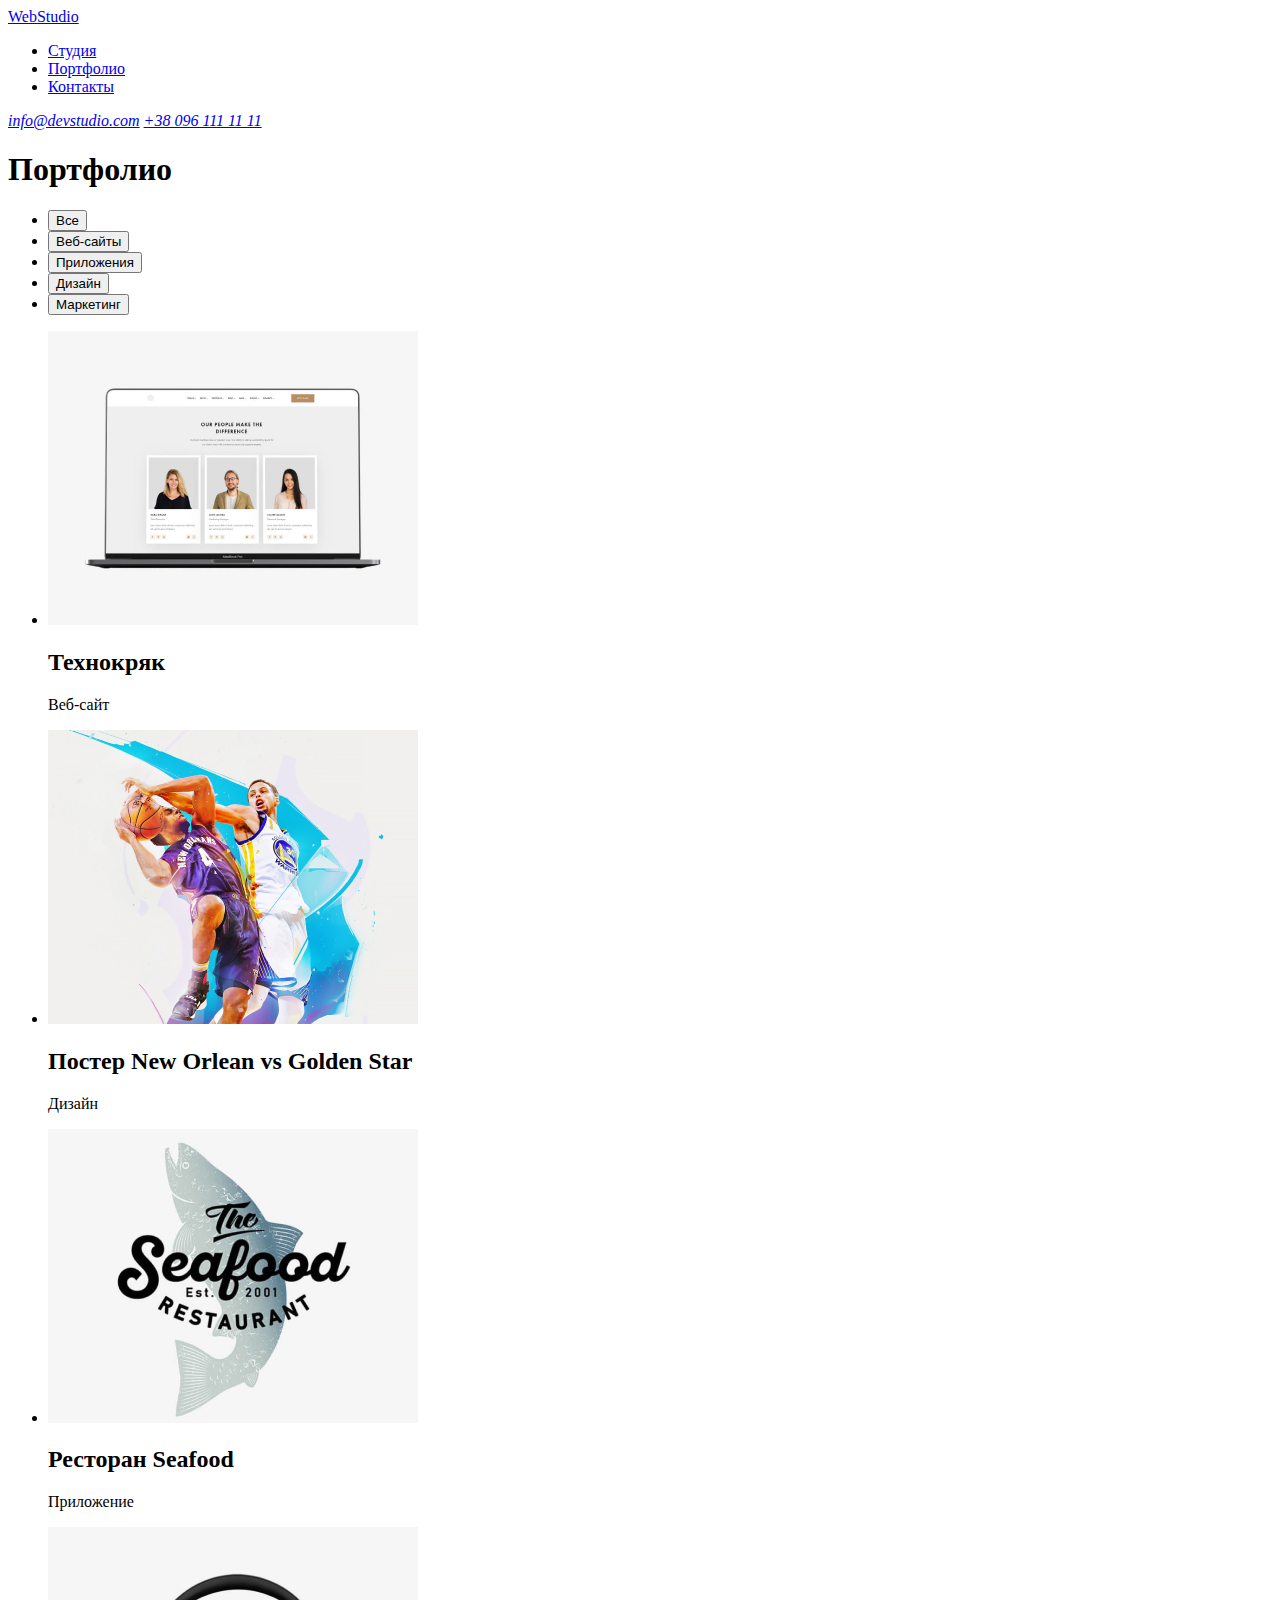
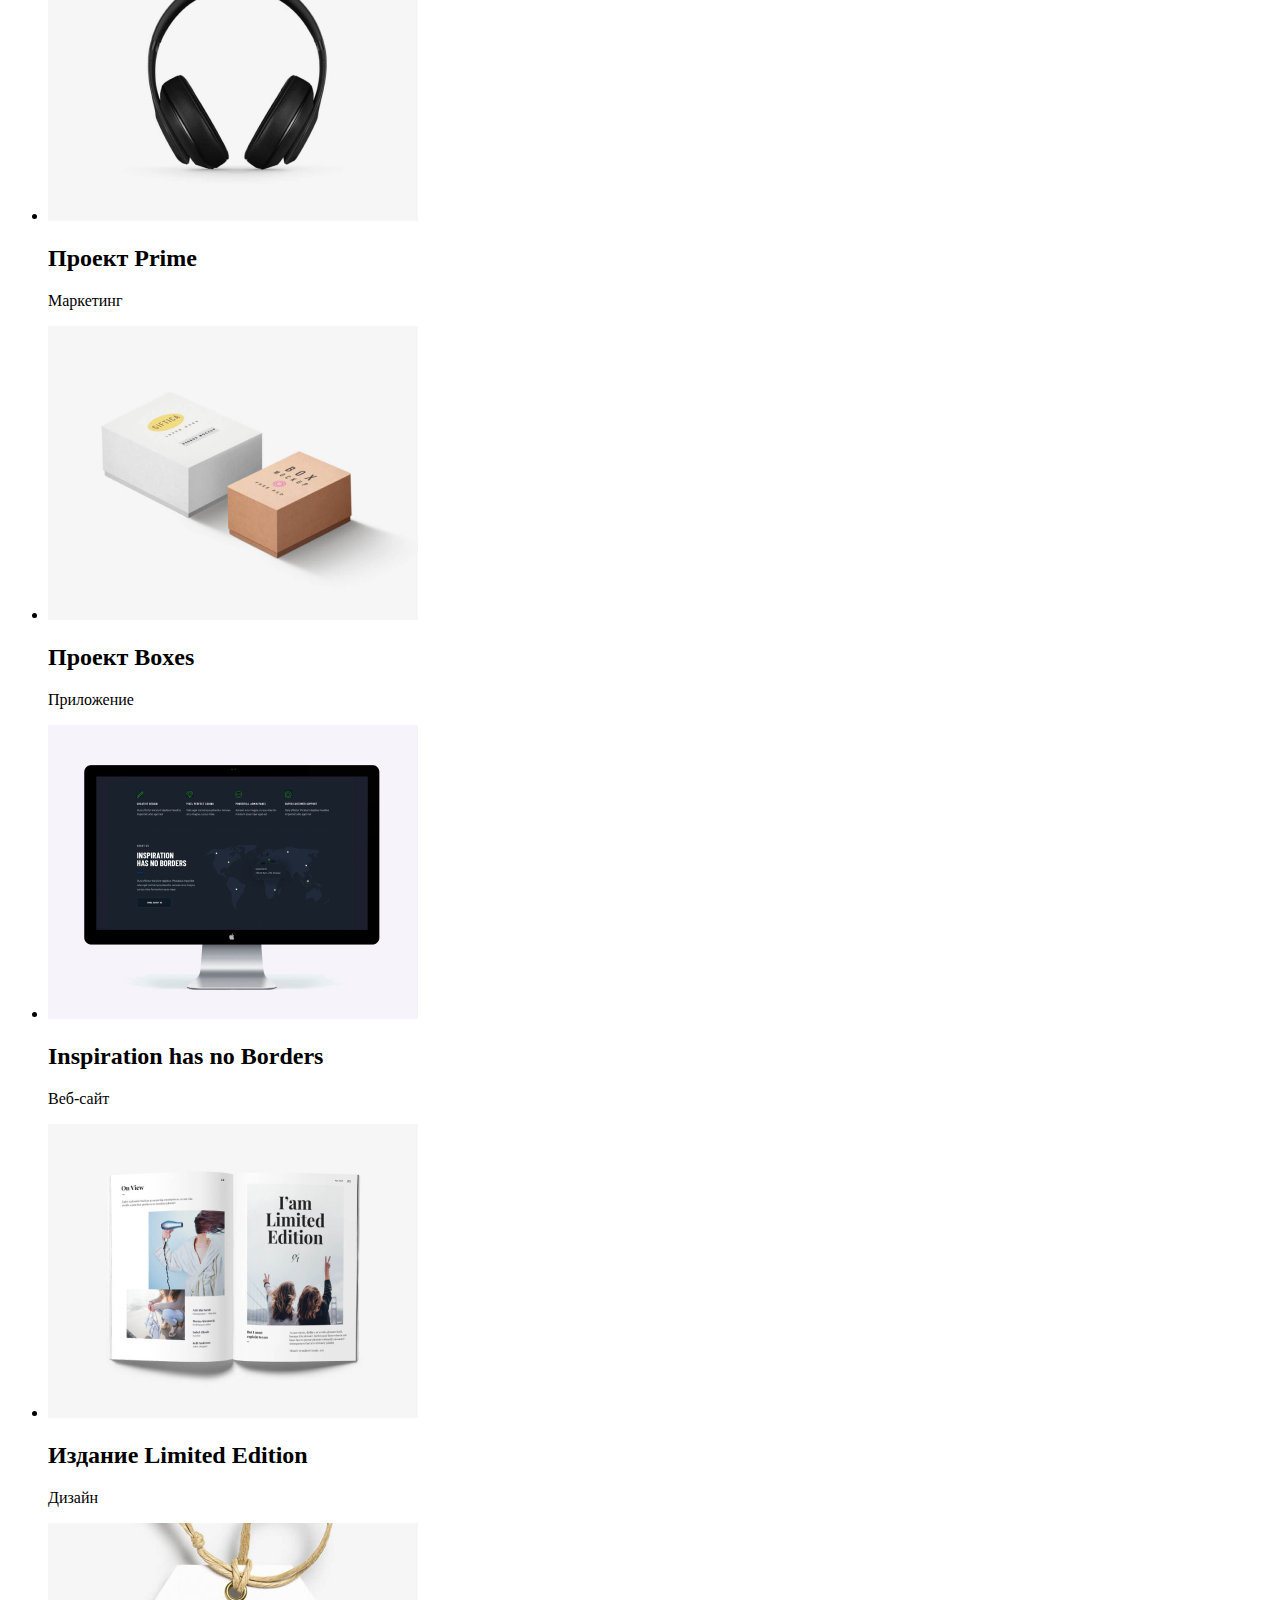
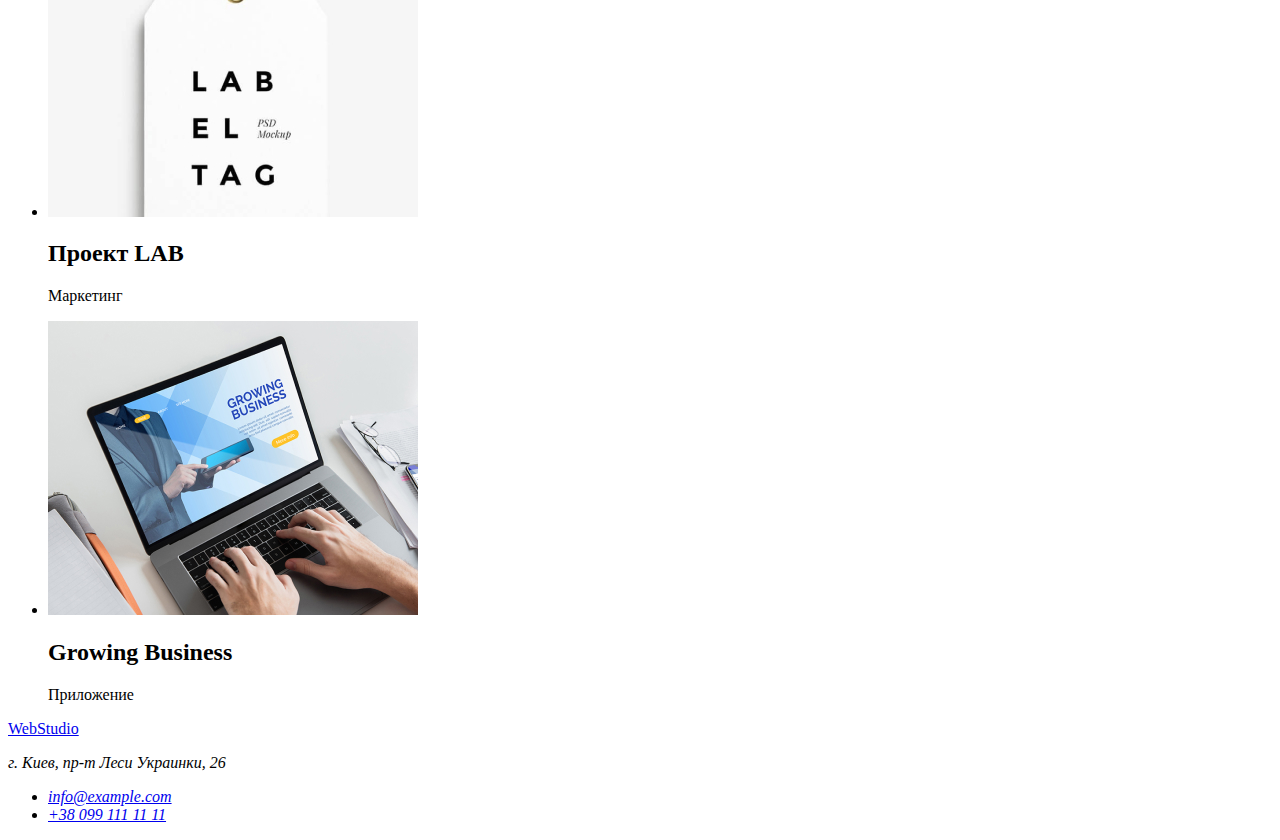
==== portfolio.html @ 93405800 "finish portfolio" ====
<!DOCTYPE html>
<html lang="ru">
<head>
    <meta charset="UTF-8">
    <meta name="viewport" content="width=device-width, initial-scale=1.0">
    <title>Portfolio</title>
</head>
<body>
     <!--header-->
     <header>
        <!--Навигация-->
        <nav>
        <a href="#">WebStudio</a>
        <ul>
            <li>
                <a href="./index.html">Студия</a>
            </li>
            <li>
                <a href="./portfolio.html">Портфолио</a>
            </li>
            <li>
                <a href="#">Контакты</a>
            </li>
        </ul>
        </nav>
        <!--Адресс-->
        <address>
            <a href="mailto:info@devstudio.com">info@devstudio.com</a>
            <a href="tell:+380961111111">+38 096 111 11 11</a>
        </address>
     </header>

     <!--Main-->
    <main>
        <h1>Портфолио</h1>
    <!--Кнопки-->
        <ul>
            <li><button type="button">Все</button></li>
            <li><button type="button">Веб-сайты</button></li>
            <li><button type="button">Приложения</button></li>
            <li><button type="button">Дизайн</button></li>
            <li><button type="button">Маркетинг</button></li>
        </ul>
    <!--Наши работы(список картинок)-->
    <ul>
        <li>
            <img src="./imagens/portfolio/laptop1.jpg" alt="открытый ноутбук" width="370" height="294">
            <h2>Технокряк</h2>
            <p>Веб-сайт</p>
        </li>
        <li>
            <img src="./imagens/portfolio/bassketboll2.jpg" alt="два баскетболиста с мячом" width="370" height="294">
            <h2>Постер New Orlean vs Golden Star</h2>
            <p>Дизайн</p>
        </li>
        <li>
            <img src="./imagens/portfolio/seafood3.jpg" alt="логотип ресторана" width="370" height="294">
            <h2>Ресторан Seafood</h2>
            <p>Приложение</p>
        </li>
        <li>
            <img src="./imagens/portfolio/headphone4.jpg" alt="наушники" width="370" height="294">
            <h2>Проект Prime</h2>
            <p>Маркетинг</p>
        </li>
        <li>
            <img src="./imagens/portfolio/boxes5.jpg" alt="две коробки" width="370" height="294">
            <h2>Проект Boxes</h2>
            <p>Приложение</p>
        </li>
        <li>
            <img src="./imagens/portfolio/comp6.jpg" alt="экран компьютера" width="370" height="294">
            <h2>Inspiration has no Borders</h2>
            <p>Веб-сайт</p>
        </li>
        <li>
            <img src="./imagens/portfolio/book7.jpg" alt="открытая книга" width="370" height="294">
            <h2>Издание Limited Edition</h2>
            <p>Дизайн</p>
        </li>
        <li>
            <img src="./imagens/portfolio/labeltag8.jpg" alt="значок" width="370" height="294"> 
            <h2>Проект LAB</h2>
            <p>Маркетинг</p>
        </li>
        <li>
            <img src="./imagens/portfolio/laptop9.jpg" alt="печатает на клавиатуре ноутбука" width="370" height="294">
            <h2>Growing Business</h2>
            <p>Приложение</p>
        </li>
    </ul>
    </main>

 <!--Подвал-->
 <footer>
    <a href="#">WebStudio</a>
    <address>
            <p>г. Киев, пр-т Леси Украинки, 26</p>
        <ul>
            <li><a href="mailto:info@example.com">info@example.com</a></li>
            <li><a href="tell:+380991111111">+38 099 111 11 11</a></li>
        </ul>
    </address>
 </footer>

</body>
</html>
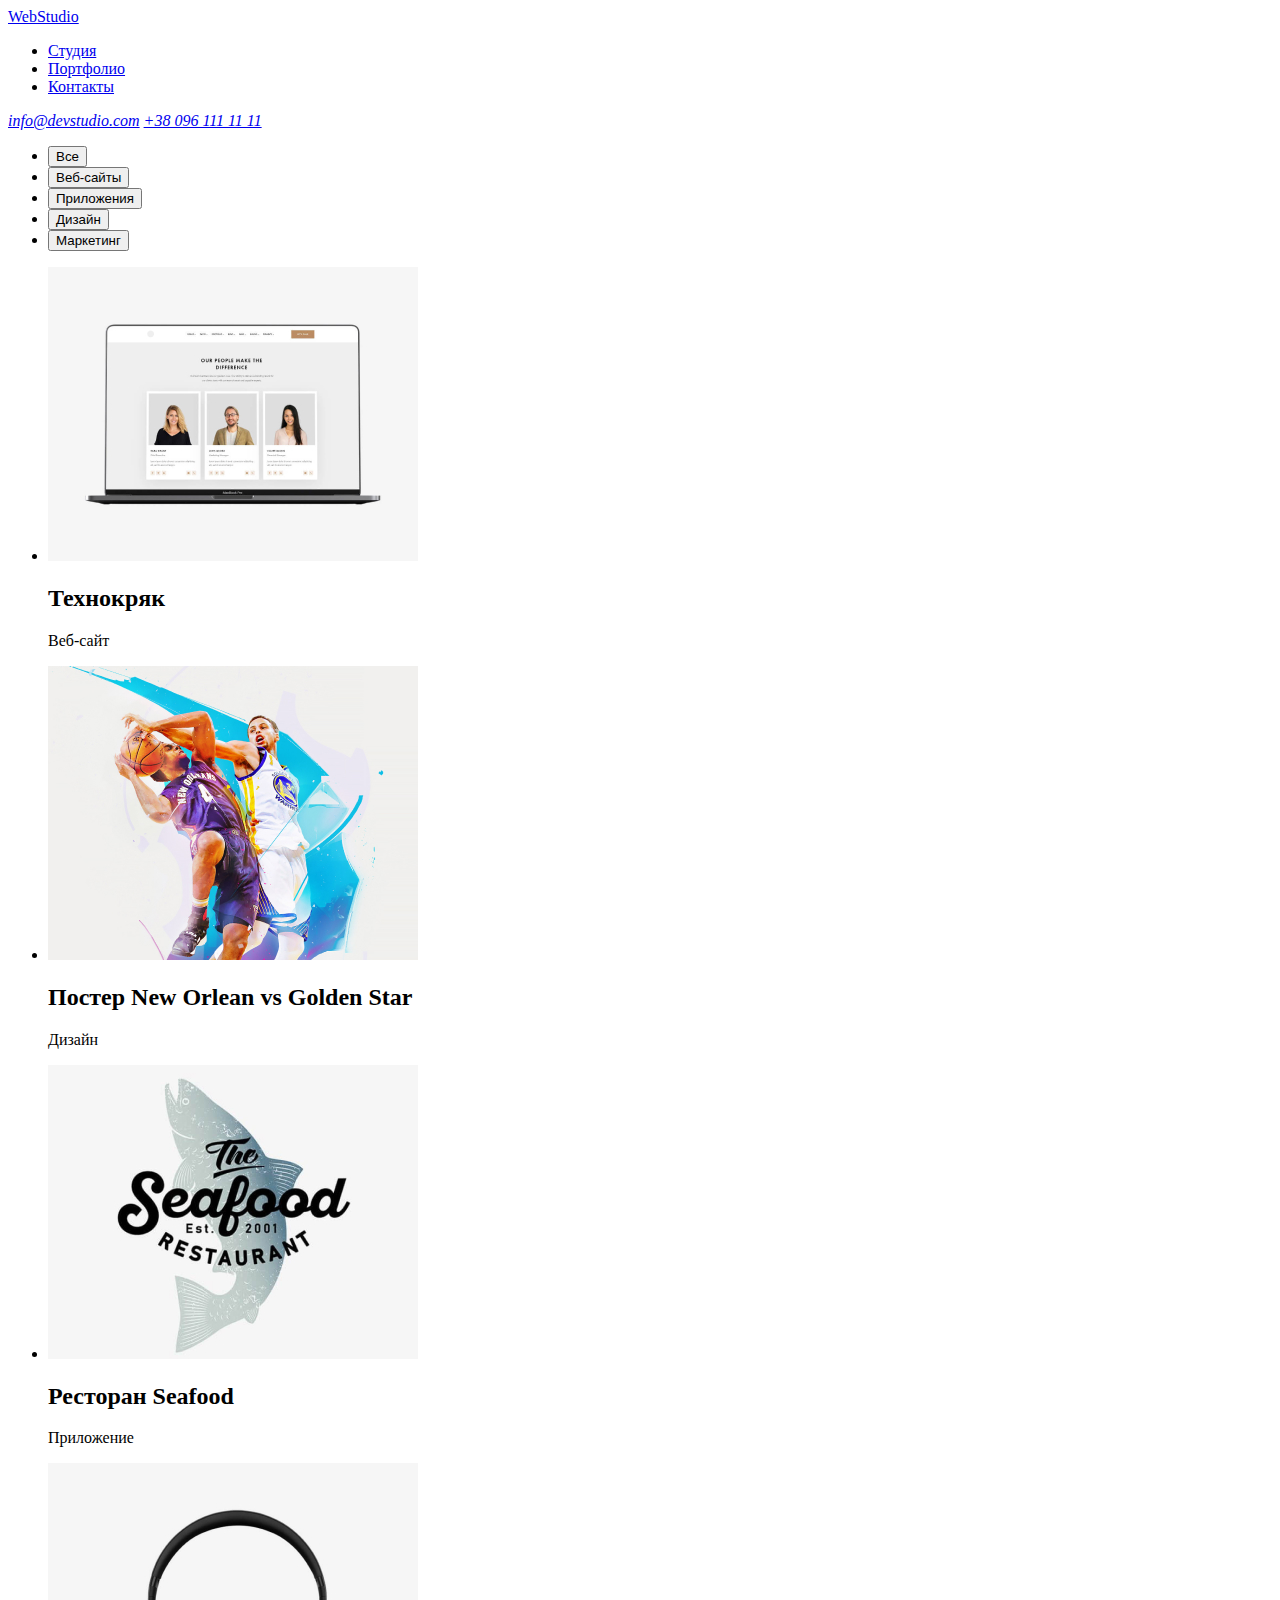
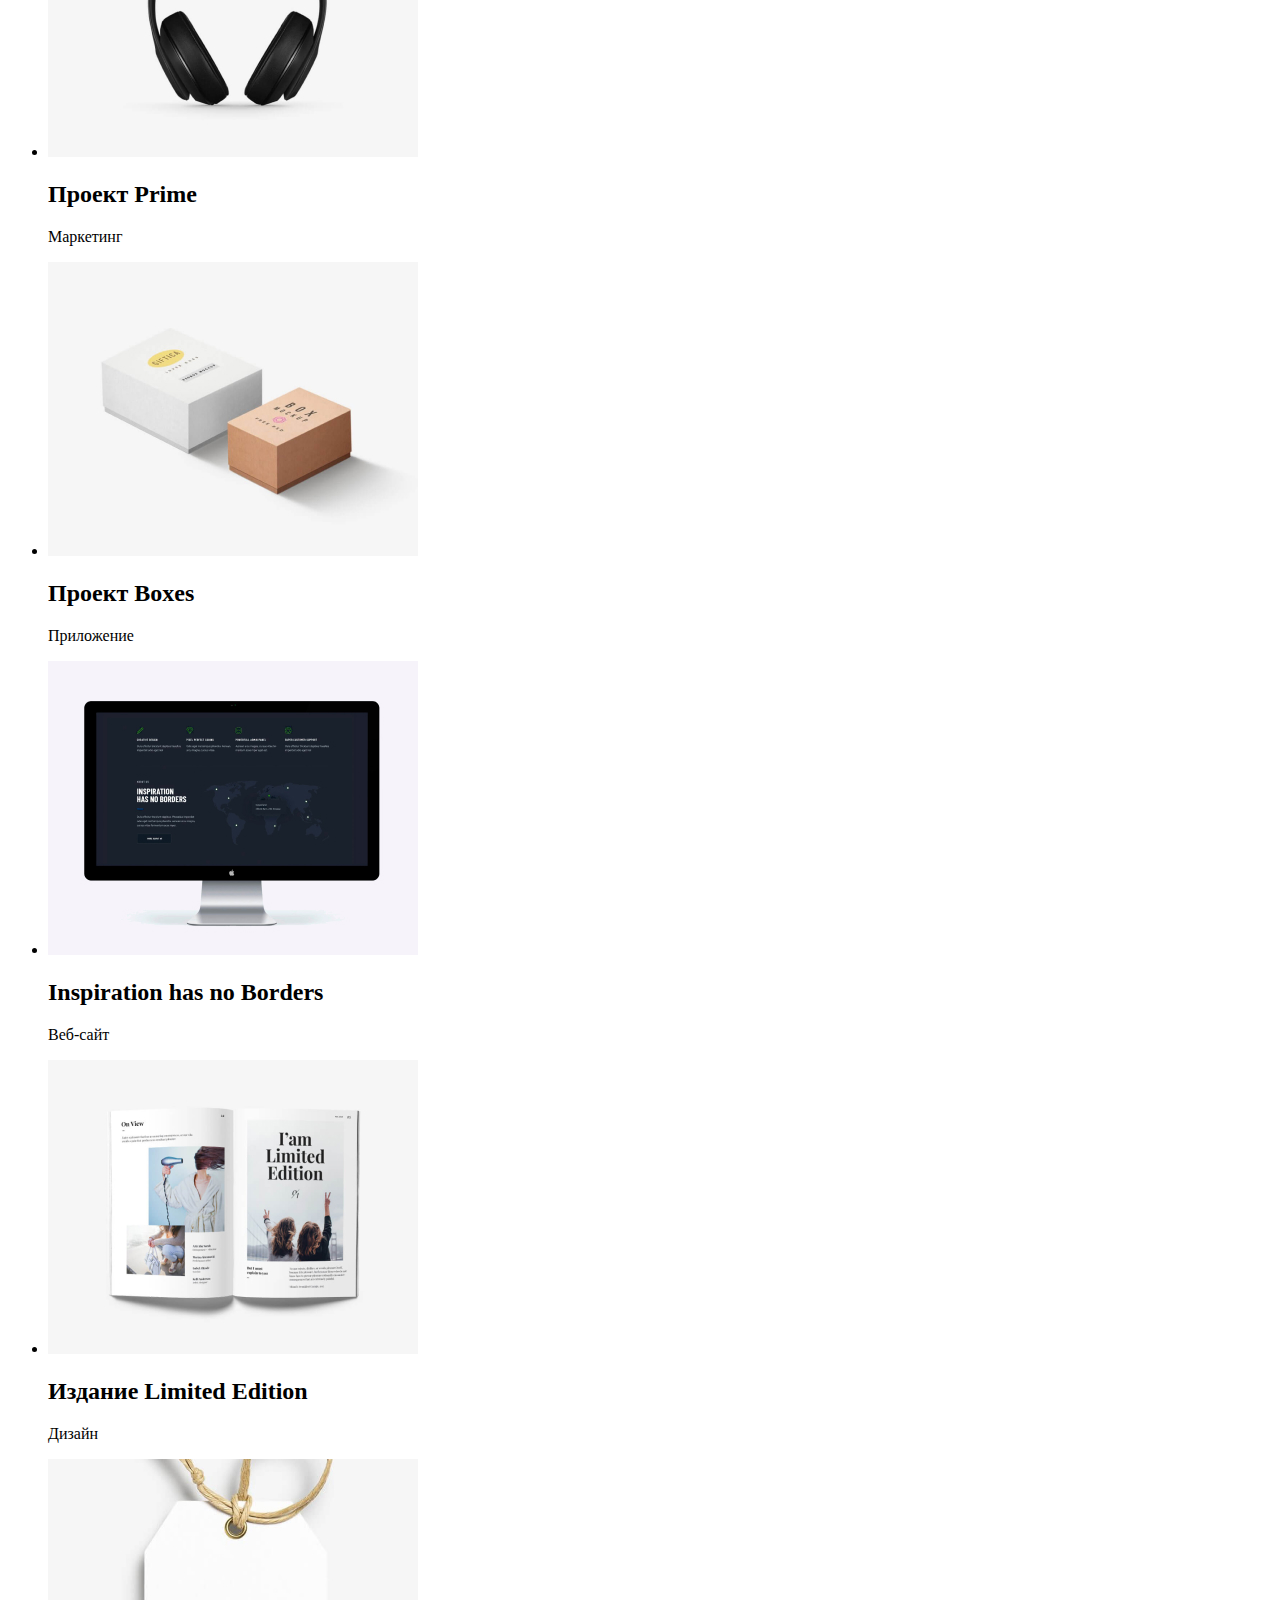
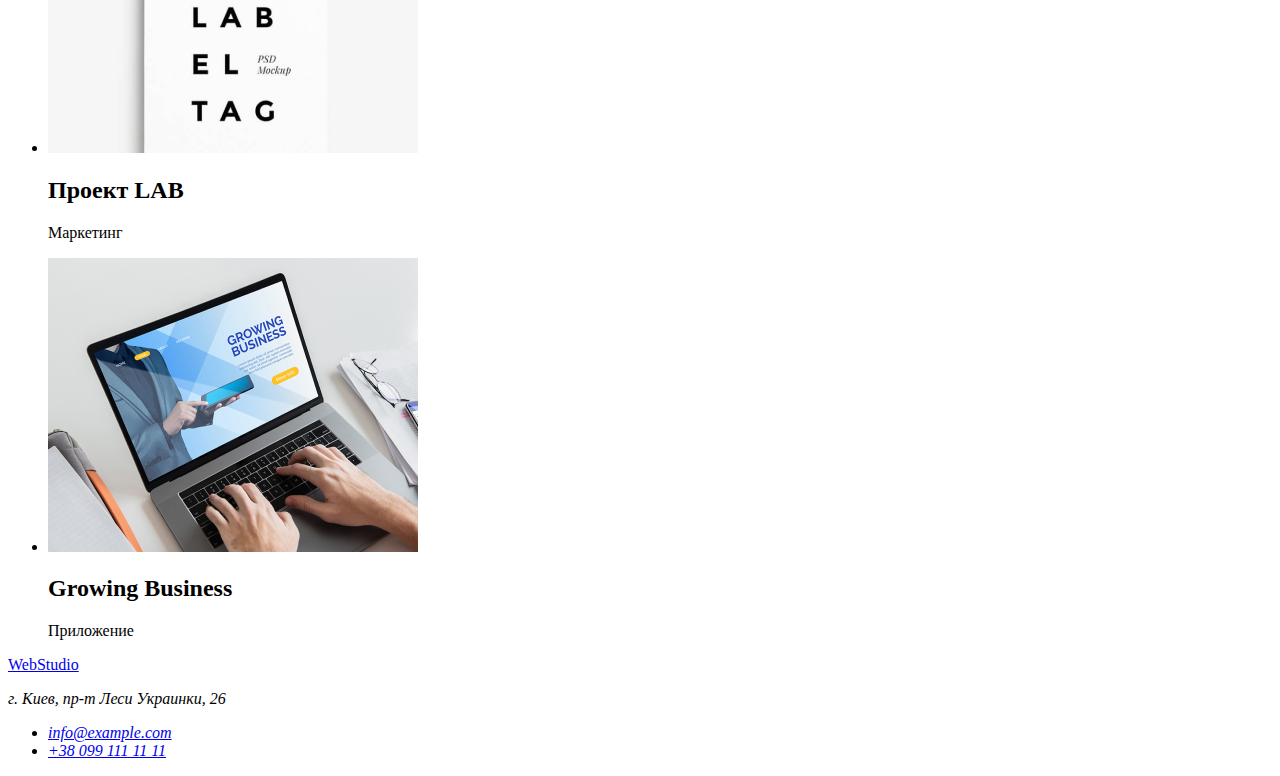
==== commit 84b4d390: "create css" ====
--- a/portfolio.html
+++ b/portfolio.html
@@ -4,6 +4,7 @@
     <meta charset="UTF-8">
     <meta name="viewport" content="width=device-width, initial-scale=1.0">
     <title>Portfolio</title>
+    <link rel="stylesheet" href="./css/style.css" />
 </head>
 <body>
      <!--header-->
@@ -32,7 +33,7 @@
 
      <!--Main-->
     <main>
-        <h1>Портфолио</h1>
+        <h1 class="visually-hidden">Портфолио</h1>
     <!--Кнопки-->
         <ul>
             <li><button type="button">Все</button></li>
--- a/css/style.css
+++ b/css/style.css
@@ -0,0 +1,13 @@
+.visually-hidden {
+    position: absolute;
+    width: 1px;
+    height: 1px;
+    margin: -1px;
+    border: 0;
+    padding: 0;
+    
+    white-space: nowrap;
+    clip-path: inset(100%);
+    clip: rect(0 0 0 0);
+    overflow: hidden;
+  }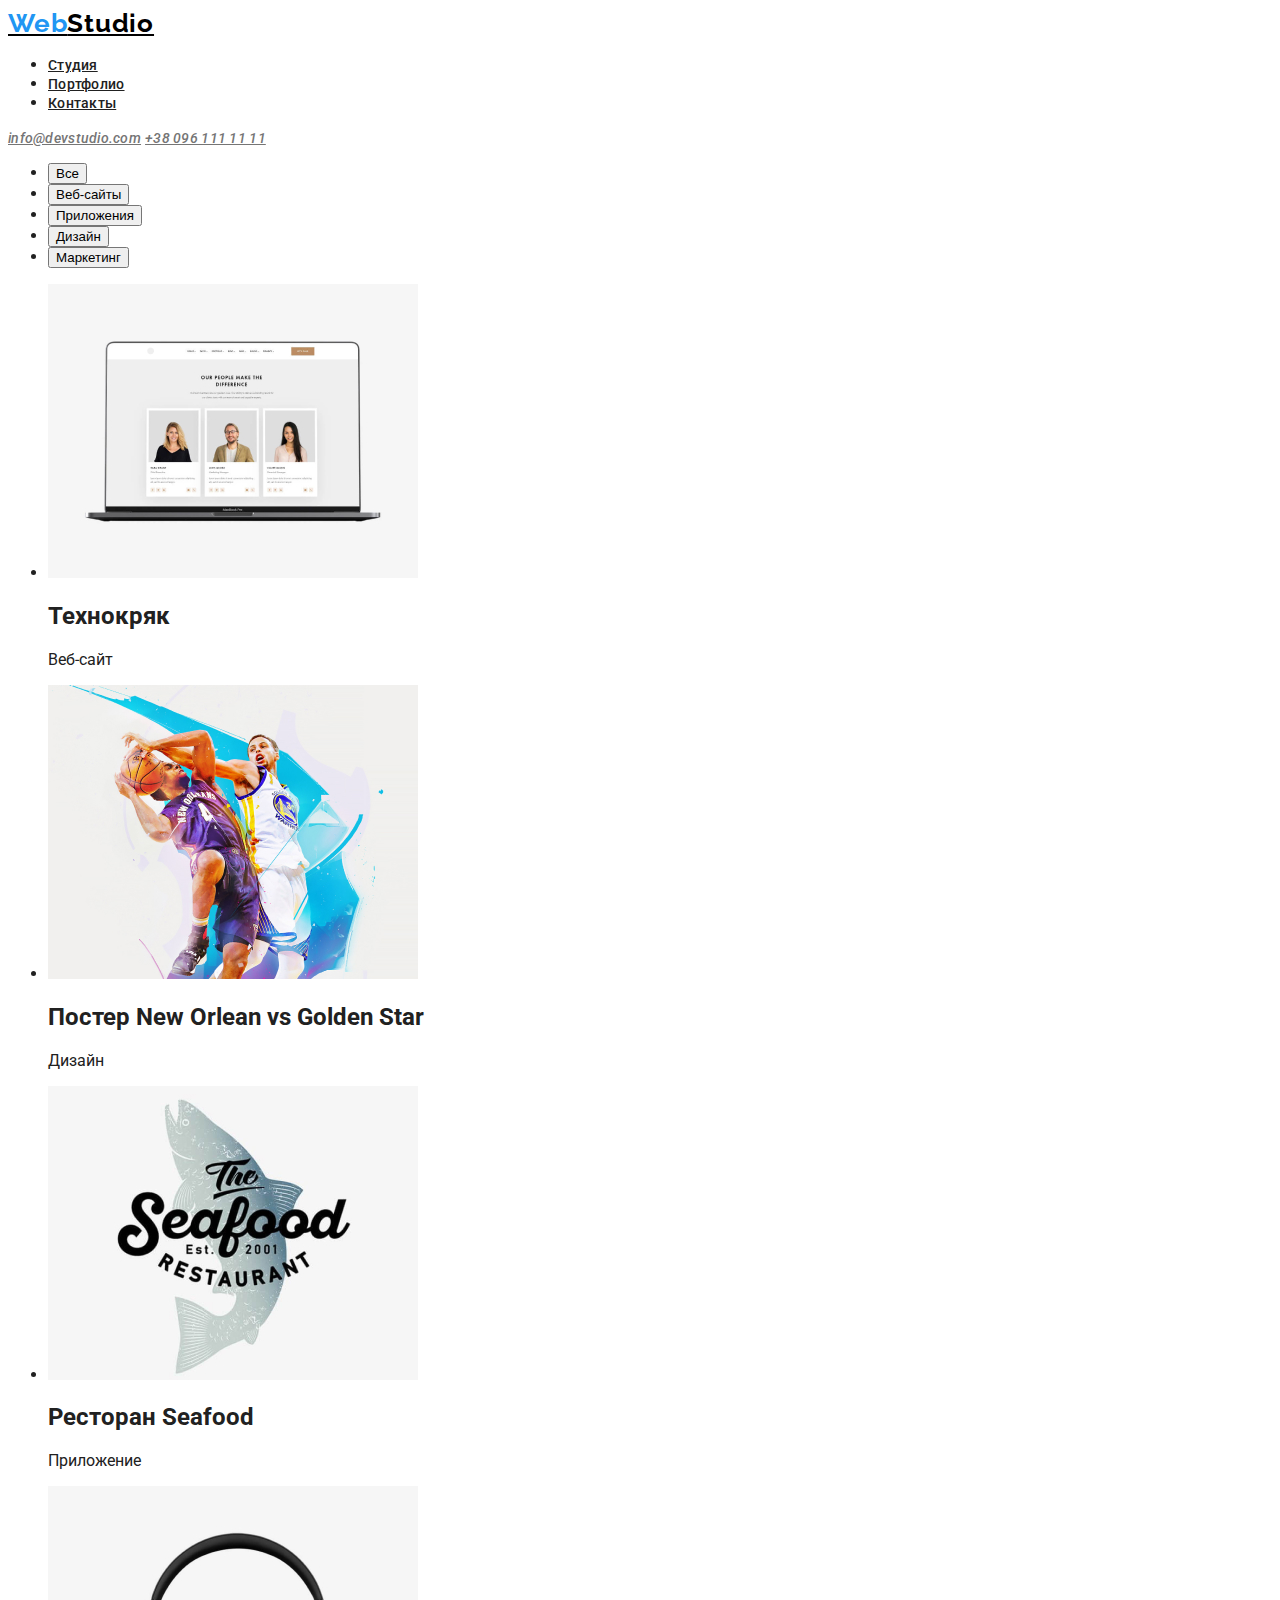
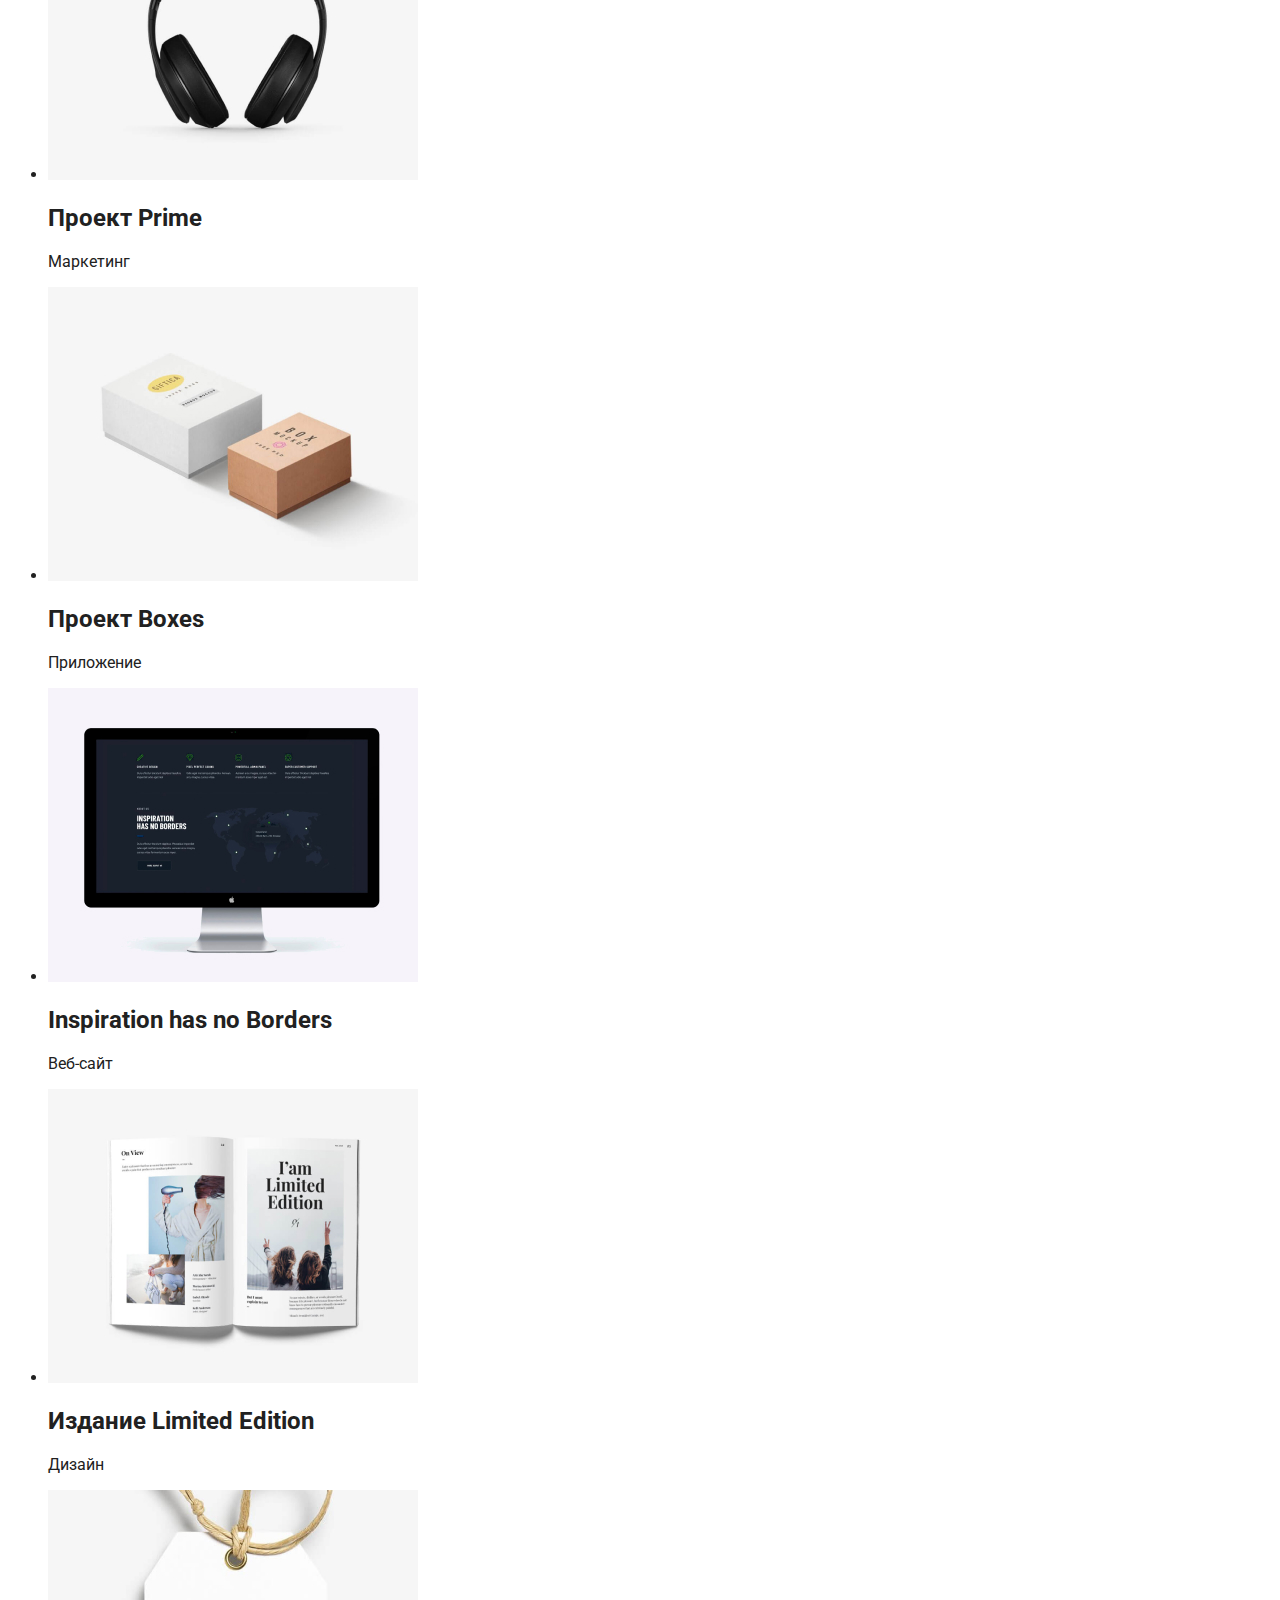
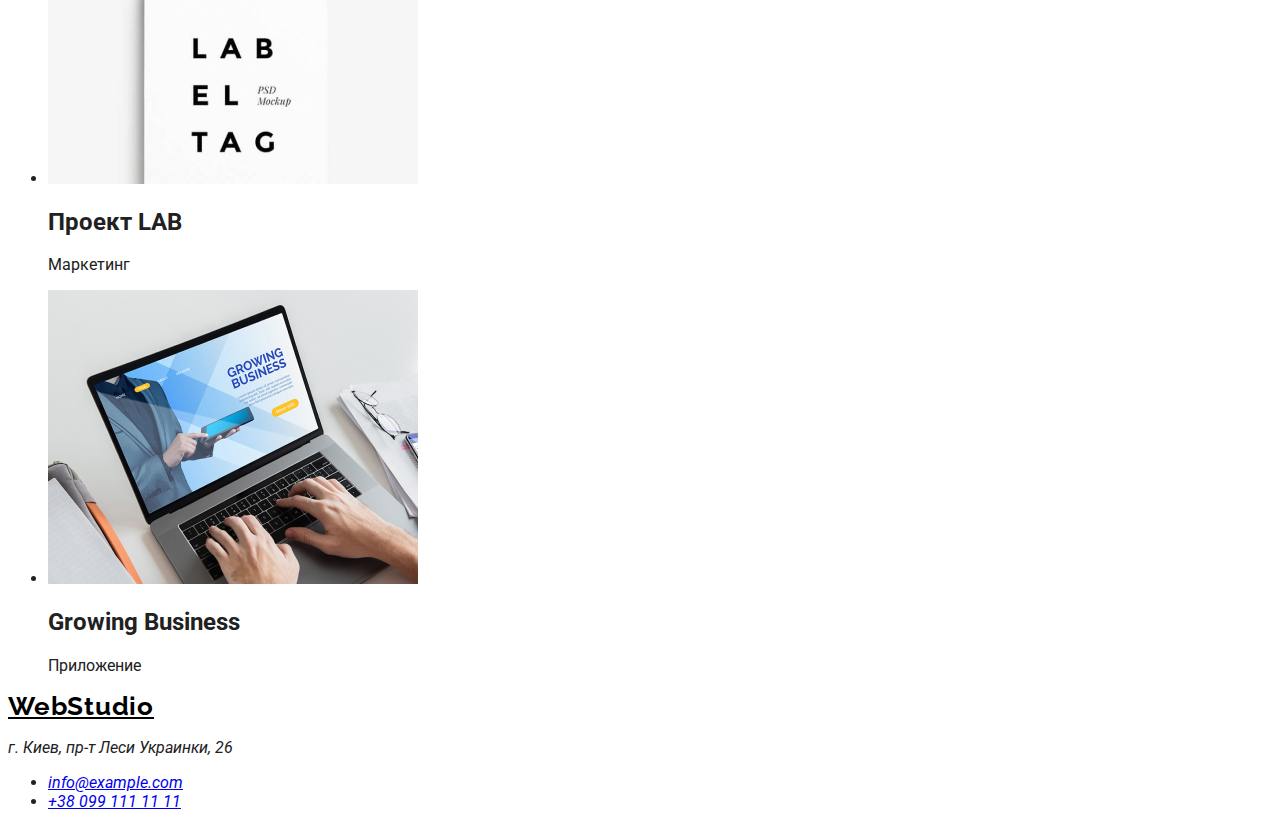
==== commit d0cb5900: "finish hero" ====
--- a/portfolio.html
+++ b/portfolio.html
@@ -4,30 +4,33 @@
     <meta charset="UTF-8">
     <meta name="viewport" content="width=device-width, initial-scale=1.0">
     <title>Portfolio</title>
+    <link rel="preconnect" href="https://fonts.gstatic.com">
+    <link href="https://fonts.googleapis.com/css2?family=Oleo+Script&family=Raleway:wght@700&family=Roboto:wght@400;500;700;900&display=swap" 
+     rel="stylesheet">
     <link rel="stylesheet" href="./css/style.css" />
 </head>
 <body>
      <!--header-->
-     <header>
+    <header class="header">
         <!--Навигация-->
-        <nav>
-        <a href="#">WebStudio</a>
-        <ul>
-            <li>
-                <a href="./index.html">Студия</a>
+        <nav class="navigation">
+        <a class="logo" href="#"><span class="logo-accent">Web</span>Studio</a>
+        <ul class="navigation-menu">
+            <li class="navigation-menu-item">
+                <a class="navigation-menu-link" href="./index.html">Студия</a>
             </li>
-            <li>
-                <a href="./portfolio.html">Портфолио</a>
+            <li class="navigation-menu-item">
+                <a class="navigation-menu-link" href="./portfolio.html">Портфолио</a>
             </li>
-            <li>
-                <a href="#">Контакты</a>
+            <li class="navigation-menu-item">
+                <a class="navigation-menu-link" href="#">Контакты</a>
             </li>
         </ul>
         </nav>
         <!--Адресс-->
-        <address>
-            <a href="mailto:info@devstudio.com">info@devstudio.com</a>
-            <a href="tell:+380961111111">+38 096 111 11 11</a>
+        <address class="contact">
+            <a  class="contact-email" href="mailto:info@devstudio.com">info@devstudio.com</a>
+            <a class="contact-phone" href="tell:+380961111111">+38 096 111 11 11</a>
         </address>
      </header>
 
@@ -35,74 +38,74 @@
     <main>
         <h1 class="visually-hidden">Портфолио</h1>
     <!--Кнопки-->
-        <ul>
-            <li><button type="button">Все</button></li>
-            <li><button type="button">Веб-сайты</button></li>
-            <li><button type="button">Приложения</button></li>
-            <li><button type="button">Дизайн</button></li>
-            <li><button type="button">Маркетинг</button></li>
+        <ul class="buttons-list">
+            <li class="button-item"><button type="button">Все</button></li>
+            <li class="button-item"><button type="button">Веб-сайты</button></li>
+            <li class="button-item"><button type="button">Приложения</button></li>
+            <li class="button-item"><button type="button">Дизайн</button></li>
+            <li class="button-item"><button type="button">Маркетинг</button></li>
         </ul>
     <!--Наши работы(список картинок)-->
-    <ul>
-        <li>
-            <img src="./imagens/portfolio/laptop1.jpg" alt="открытый ноутбук" width="370" height="294">
-            <h2>Технокряк</h2>
-            <p>Веб-сайт</p>
+    <ul class="work-examples-list">
+        <li class="work-examples-item">
+            <img class="work-examples-img" src="./imagens/portfolio/laptop1.jpg" alt="открытый ноутбук" width="370" height="294">
+            <h2 class="work-examples-title">Технокряк</h2>
+            <p class="work-examples-text">Веб-сайт</p>
         </li>
         <li>
-            <img src="./imagens/portfolio/bassketboll2.jpg" alt="два баскетболиста с мячом" width="370" height="294">
-            <h2>Постер New Orlean vs Golden Star</h2>
-            <p>Дизайн</p>
+            <img class="work-examples-img" src="./imagens/portfolio/bassketboll2.jpg" alt="два баскетболиста с мячом" width="370" height="294">
+            <h2 class="work-examples-title">Постер New Orlean vs Golden Star</h2>
+            <p class="work-examples-text">Дизайн</p>
         </li>
-        <li>
-            <img src="./imagens/portfolio/seafood3.jpg" alt="логотип ресторана" width="370" height="294">
-            <h2>Ресторан Seafood</h2>
-            <p>Приложение</p>
+        <li class="work-examples-item">
+            <img class="work-examples-img" src="./imagens/portfolio/seafood3.jpg" alt="логотип ресторана" width="370" height="294">
+            <h2 class="work-examples-title">Ресторан Seafood</h2>
+            <p class="work-examples-text">Приложение</p>
         </li>
-        <li>
-            <img src="./imagens/portfolio/headphone4.jpg" alt="наушники" width="370" height="294">
-            <h2>Проект Prime</h2>
-            <p>Маркетинг</p>
+        <li class="work-examples-item">
+            <img class="work-examples-img" src="./imagens/portfolio/headphone4.jpg" alt="наушники" width="370" height="294">
+            <h2 class="work-examples-title">Проект Prime</h2>
+            <p class="work-examples-text">Маркетинг</p>
         </li>
-        <li>
-            <img src="./imagens/portfolio/boxes5.jpg" alt="две коробки" width="370" height="294">
-            <h2>Проект Boxes</h2>
-            <p>Приложение</p>
+        <li class="work-examples-item">
+            <img class="work-examples-img" src="./imagens/portfolio/boxes5.jpg" alt="две коробки" width="370" height="294">
+            <h2 class="work-examples-title">Проект Boxes</h2>
+            <p class="work-examples-text">Приложение</p>
         </li>
-        <li>
-            <img src="./imagens/portfolio/comp6.jpg" alt="экран компьютера" width="370" height="294">
-            <h2>Inspiration has no Borders</h2>
-            <p>Веб-сайт</p>
+        <li class="work-examples-item">
+            <img class="work-examples-img" src="./imagens/portfolio/comp6.jpg" alt="экран компьютера" width="370" height="294">
+            <h2 class="work-examples-title">Inspiration has no Borders</h2>
+            <p class="work-examples-text">Веб-сайт</p>
         </li>
-        <li>
-            <img src="./imagens/portfolio/book7.jpg" alt="открытая книга" width="370" height="294">
-            <h2>Издание Limited Edition</h2>
-            <p>Дизайн</p>
+        <li class="work-examples-item">
+            <img class="work-examples-img" src="./imagens/portfolio/book7.jpg" alt="открытая книга" width="370" height="294">
+            <h2 class="work-examples-title">Издание Limited Edition</h2>
+            <p class="work-examples-text">Дизайн</p>
         </li>
-        <li>
-            <img src="./imagens/portfolio/labeltag8.jpg" alt="значок" width="370" height="294"> 
-            <h2>Проект LAB</h2>
-            <p>Маркетинг</p>
+        <li class="work-examples-item">
+            <img class="work-examples-img" src="./imagens/portfolio/labeltag8.jpg" alt="значок" width="370" height="294"> 
+            <h2 class="work-examples-title">Проект LAB</h2>
+            <p class="work-examples-text">Маркетинг</p>
         </li>
-        <li>
-            <img src="./imagens/portfolio/laptop9.jpg" alt="печатает на клавиатуре ноутбука" width="370" height="294">
-            <h2>Growing Business</h2>
-            <p>Приложение</p>
+        <li class="work-examples-item">
+            <img class="work-examples-img" src="./imagens/portfolio/laptop9.jpg" alt="печатает на клавиатуре ноутбука" width="370" height="294">
+            <h2 class="work-examples-title">Growing Business</h2>
+            <p class="work-examples-text">Приложение</p>
         </li>
     </ul>
     </main>
 
  <!--Подвал-->
- <footer>
-    <a href="#">WebStudio</a>
-    <address>
-            <p>г. Киев, пр-т Леси Украинки, 26</p>
+ <footer class="footer">
+    <a class="logo" href="#">WebStudio</a>
+    <address class="footer-contact">
+            <p class="address">г. Киев, пр-т Леси Украинки, 26</p>
         <ul>
-            <li><a href="mailto:info@example.com">info@example.com</a></li>
-            <li><a href="tell:+380991111111">+38 099 111 11 11</a></li>
+            <li><a class="footer-contact-email" href="mailto:info@example.com">info@example.com</a></li>
+            <li><a class="footer-contact-phone" href="tell:+380991111111">+38 099 111 11 11</a></li>
         </ul>
     </address>
- </footer>
+</footer>
 
 </body>
 </html>--- a/css/style.css
+++ b/css/style.css
@@ -1,3 +1,16 @@
+:root{
+  --main-font:"Roboto" , sans-serif;
+  --secondary-font: "Raleway", sans-serif ;
+  --accent-color: #212121;
+  --secondary-color:#757575;
+}
+
+body{
+  font-family: var(--main-font);
+  color: var(--accent-color);
+}
+
+
 .visually-hidden {
     position: absolute;
     width: 1px;
@@ -10,4 +23,81 @@
     clip-path: inset(100%);
     clip: rect(0 0 0 0);
     overflow: hidden;
-  }+  }
+
+ 
+  /* =======================COMPONENTS=========================*/
+  /* =====================END COMPONENTS======================*/
+
+   /* =======================HEADER=========================*/
+  .logo{   
+font-family: var(--secondary-font);
+font-weight: bold;
+font-size: 26px;
+line-height: 1.19;
+letter-spacing: 0.03em;
+color:#000000;
+  }
+
+  .logo-accent{
+    color: #2196F3;
+  }
+  
+   .navigation-menu-link{
+font-family: var(--main-font);
+font-size: 14px;
+font-weight: 500;
+line-height: 1.14;
+letter-spacing: 0.02em;
+text-align: left;
+color: var(--accent-color);
+}
+
+.navigation-menu-link:hover,
+.navigation-menu-link:focus,
+.contact-email:hover,
+.contact-email:focus,
+.contact-phone:hover,
+.contact-phone:focus{
+  color:  #2196F3;
+}
+
+ .contact-phone,
+ .contact-email{
+  font-family: var(--main-font);
+  font-size: 14px;
+  font-weight: 500;
+  line-height: 1.14;
+  letter-spacing: 0.02em;
+  text-align: left;
+  color: var(--secondary-color);
+  }
+
+   /* =====================END HEADER======================*/
+
+   /* ========================HERO==========================*/
+  .hero{
+    background-color: #2F303A;
+  }
+   .title{
+font-family:var(--main-font);
+font-weight: 900;
+font-size: 44px;
+line-height: 1.36;
+text-align: center;
+letter-spacing: 0.06em;
+text-transform: uppercase;
+color: #FFFFFF;
+  } 
+
+  .button{
+ font-family: var(--main-font);
+font-weight: bold;
+font-size: 16px;
+line-height: 1.87;
+text-align: center;
+letter-spacing: 0.06em;
+color: #FFFFFF;
+background-color:#2196F3 ;
+  }
+   /* =======================END HERO======================*/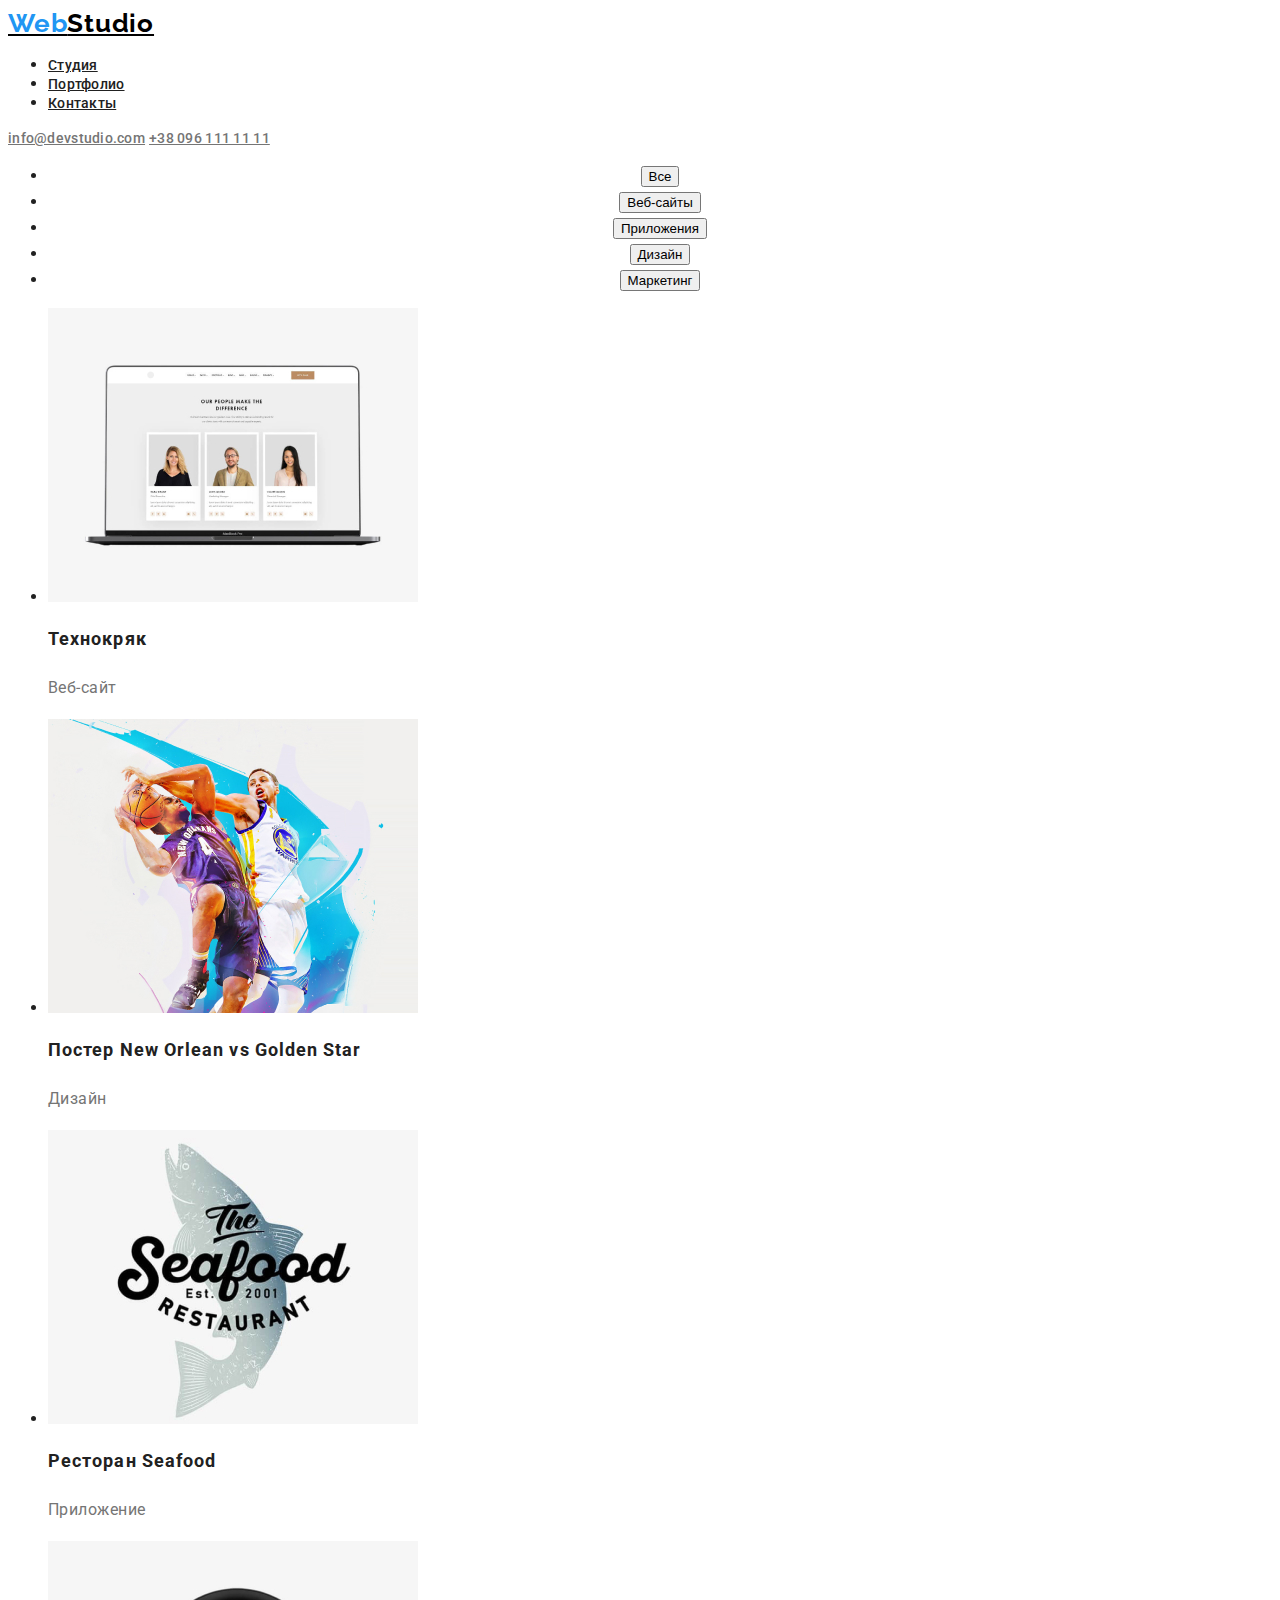
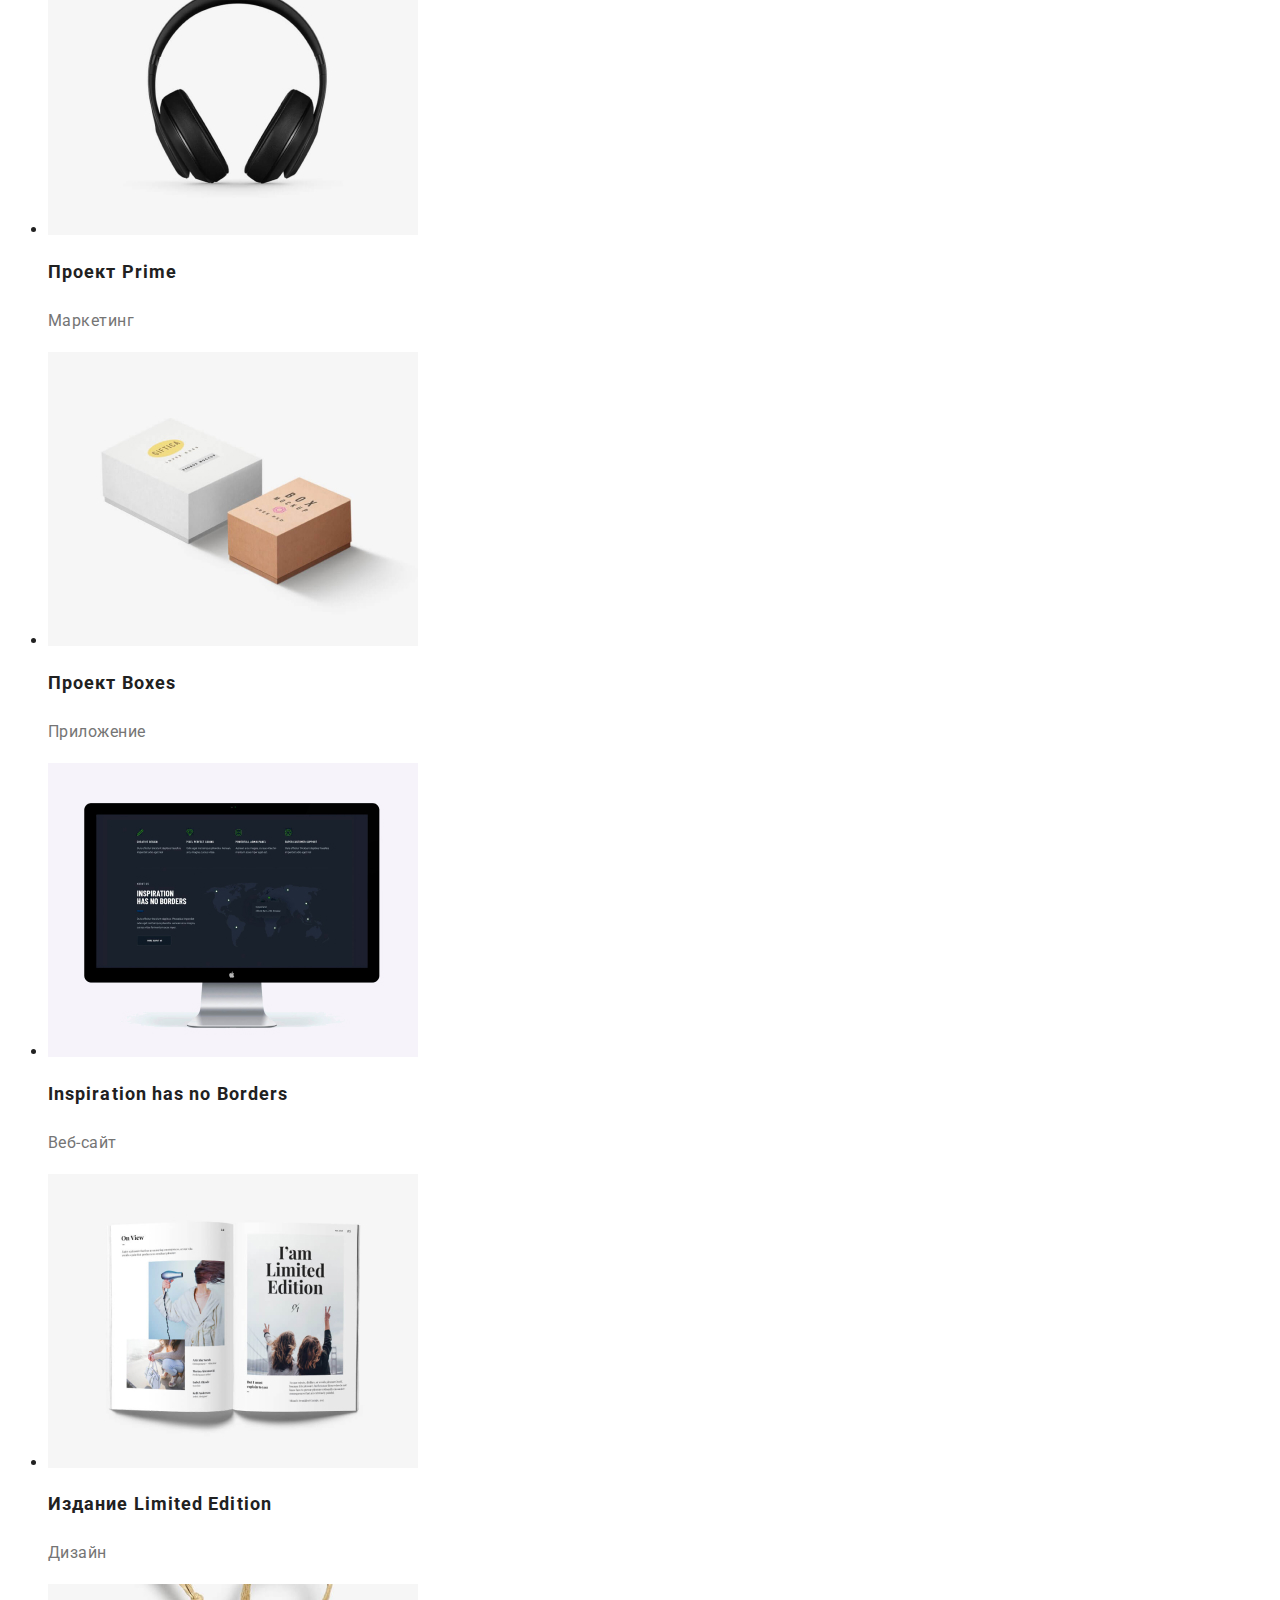
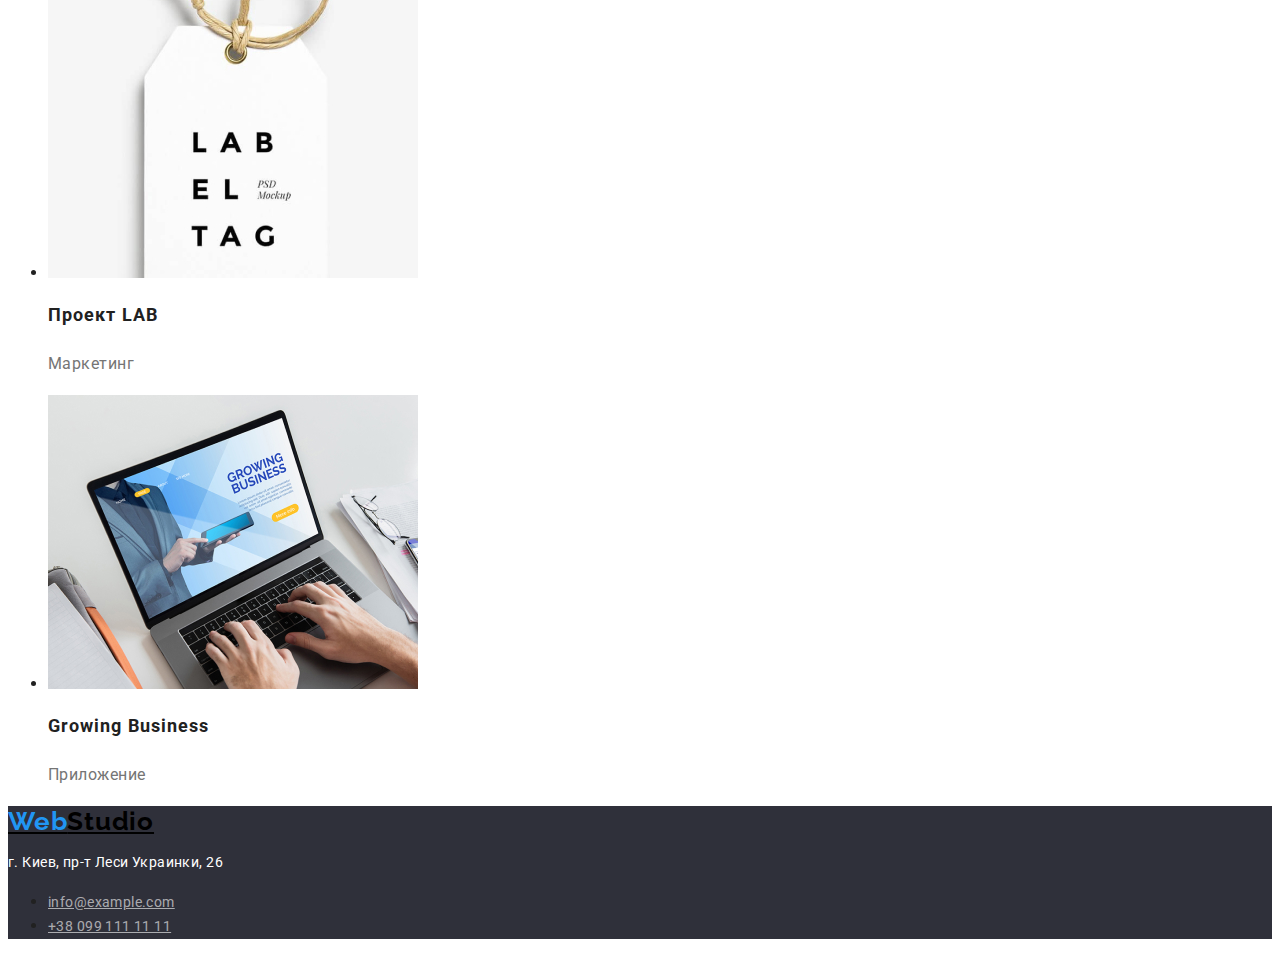
==== commit a583059a: "finish css" ====
--- a/portfolio.html
+++ b/portfolio.html
@@ -97,7 +97,7 @@
 
  <!--Подвал-->
  <footer class="footer">
-    <a class="logo" href="#">WebStudio</a>
+    <a class="logo" href="#"><span class="logo-accent">Web</span>Studio</a>
     <address class="footer-contact">
             <p class="address">г. Киев, пр-т Леси Украинки, 26</p>
         <ul>
--- a/css/style.css
+++ b/css/style.css
@@ -10,8 +10,8 @@
   color: var(--accent-color);
 }
 
-
-.visually-hidden {
+ /* =======================COMPONENTS=========================*/
+  .visually-hidden {
     position: absolute;
     width: 1px;
     height: 1px;
@@ -24,33 +24,31 @@
     clip: rect(0 0 0 0);
     overflow: hidden;
   }
-
- 
-  /* =======================COMPONENTS=========================*/
+  
+  .logo{   
+    font-family: var(--secondary-font);
+    font-weight: bold;
+    font-size: 26px;
+    line-height: 1.19;
+    letter-spacing: 0.03em;
+    color:#000000;
+  }
+
+.logo-accent{
+    color: #2196F3;
+  }
   /* =====================END COMPONENTS======================*/
 
    /* =======================HEADER=========================*/
-  .logo{   
-font-family: var(--secondary-font);
-font-weight: bold;
-font-size: 26px;
-line-height: 1.19;
-letter-spacing: 0.03em;
-color:#000000;
-  }
-
-  .logo-accent{
-    color: #2196F3;
-  }
+
   
-   .navigation-menu-link{
-font-family: var(--main-font);
-font-size: 14px;
-font-weight: 500;
-line-height: 1.14;
-letter-spacing: 0.02em;
-text-align: left;
-color: var(--accent-color);
+.navigation-menu-link{
+   font-size: 14px;
+   font-weight: 500;
+   line-height: 1.14;
+   letter-spacing: 0.02em;
+   text-align: left;
+   color: var(--accent-color);
 }
 
 .navigation-menu-link:hover,
@@ -62,42 +60,145 @@
   color:  #2196F3;
 }
 
- .contact-phone,
- .contact-email{
+.contact-phone,
+.contact-email{
+   font-style: normal;
+   font-family: var(--main-font);
+   font-size: 14px;
+   font-weight: 500;
+   line-height: 1.14;
+   letter-spacing: 0.02em;
+   text-align: left;
+   color: var(--secondary-color);
+  }
+
+   /* =====================END HEADER======================*/
+
+   /* ========================HERO==========================*/
+.hero{
+    background-color: #2F303A;
+  }
+
+.title{
+   font-family:var(--main-font);
+   font-weight: 900;
+   font-size: 44px;
+   line-height: 1.36;
+   text-align: center;
+   letter-spacing: 0.06em;
+   text-transform: uppercase;
+   color: #FFFFFF;
+  } 
+
+.button{
   font-family: var(--main-font);
-  font-size: 14px;
+   font-weight: bold;
+   font-size: 16px;
+   line-height: 1.87;
+   text-align: center;
+   letter-spacing: 0.06em;
+   color: #FFFFFF;
+   background-color:#2196F3 ;
+  }
+/* =======================END HERO======================*/
+
+ /* ========================MAIN=======================*/
+.subtitle{
+  font-weight: bold;
+  font-size: 36px;
+  line-height: 1.17;
+  text-align: center;
+  letter-spacing: 0.03em;
+}
+
+.section-advantages-title{
+  font-weight: bold;
+  font-size: 14px;
+  line-height: 1.14;
+  letter-spacing: 0.03em;
+  text-transform: uppercase;
+}
+
+.section-advantages-text{
+  font-weight: normal;
+  font-size: 14px;
+  line-height: 1.71
+  letter-spacing: 0.03em;
+  color: var(--secondary-color);  
+}
+
+
+
+.section-workers-title{
   font-weight: 500;
-  line-height: 1.14;
-  letter-spacing: 0.02em;
-  text-align: left;
+  font-size: 16px;
+  line-height: 1.19;
+  text-align: center;
+  letter-spacing: 0.03em;
+}
+
+.section-workers-text{
+  font-weight: normal;
+  font-size: 16px;
+  line-height: 1.19;
+  text-align: center;
+  letter-spacing: 0.03em;
   color: var(--secondary-color);
-  }
-
-   /* =====================END HEADER======================*/
-
-   /* ========================HERO==========================*/
-  .hero{
-    background-color: #2F303A;
-  }
-   .title{
-font-family:var(--main-font);
-font-weight: 900;
-font-size: 44px;
-line-height: 1.36;
-text-align: center;
-letter-spacing: 0.06em;
-text-transform: uppercase;
-color: #FFFFFF;
-  } 
-
-  .button{
- font-family: var(--main-font);
-font-weight: bold;
-font-size: 16px;
-line-height: 1.87;
-text-align: center;
-letter-spacing: 0.06em;
-color: #FFFFFF;
-background-color:#2196F3 ;
-  }
-   /* =======================END HERO======================*/+}
+/* ========================END MAIN========================*/
+
+/* ==========================FOOTER=======================*/
+.footer{
+  background-color: #2F303A;
+}
+
+.address{
+  font-style: normal;
+  font-weight: normal;
+  font-size: 14px;
+  line-height: 1.71;
+  letter-spacing: 0.03em;
+  color: #FFFFFF;
+}
+
+.footer-contact-phone,
+.footer-contact-email{
+  font-style: normal;
+  font-weight: normal;
+  font-size: 14px;
+  line-height: 1.71;
+  letter-spacing: 0.03em;
+  color: rgba(255, 255, 255, 0.6);
+}
+
+/* ========================END FOOTER======================*/
+/* ======================PORTFOLIO MAIN====================*/
+.button-item:hover,
+.button-item:focus{
+  background-color: #2196F3;
+  color: #FFFFFF;
+}
+
+.button-item{
+  font-weight: 500;
+  font-size: 16px;
+  line-height: 1.62;
+  text-align: center;
+  letter-spacing: 0.03em;
+}
+
+.work-examples-title{
+  font-weight: bold;
+  font-size: 18px;
+  line-height: 2;
+  letter-spacing: 0.06em;
+}
+
+.work-examples-text{
+ font-weight: normal;
+ font-size: 16px;
+ line-height: 1.87;
+ letter-spacing: 0.03em;
+ color:var(--secondary-color);
+}
+/* ========================END PORTFOLIO===================*/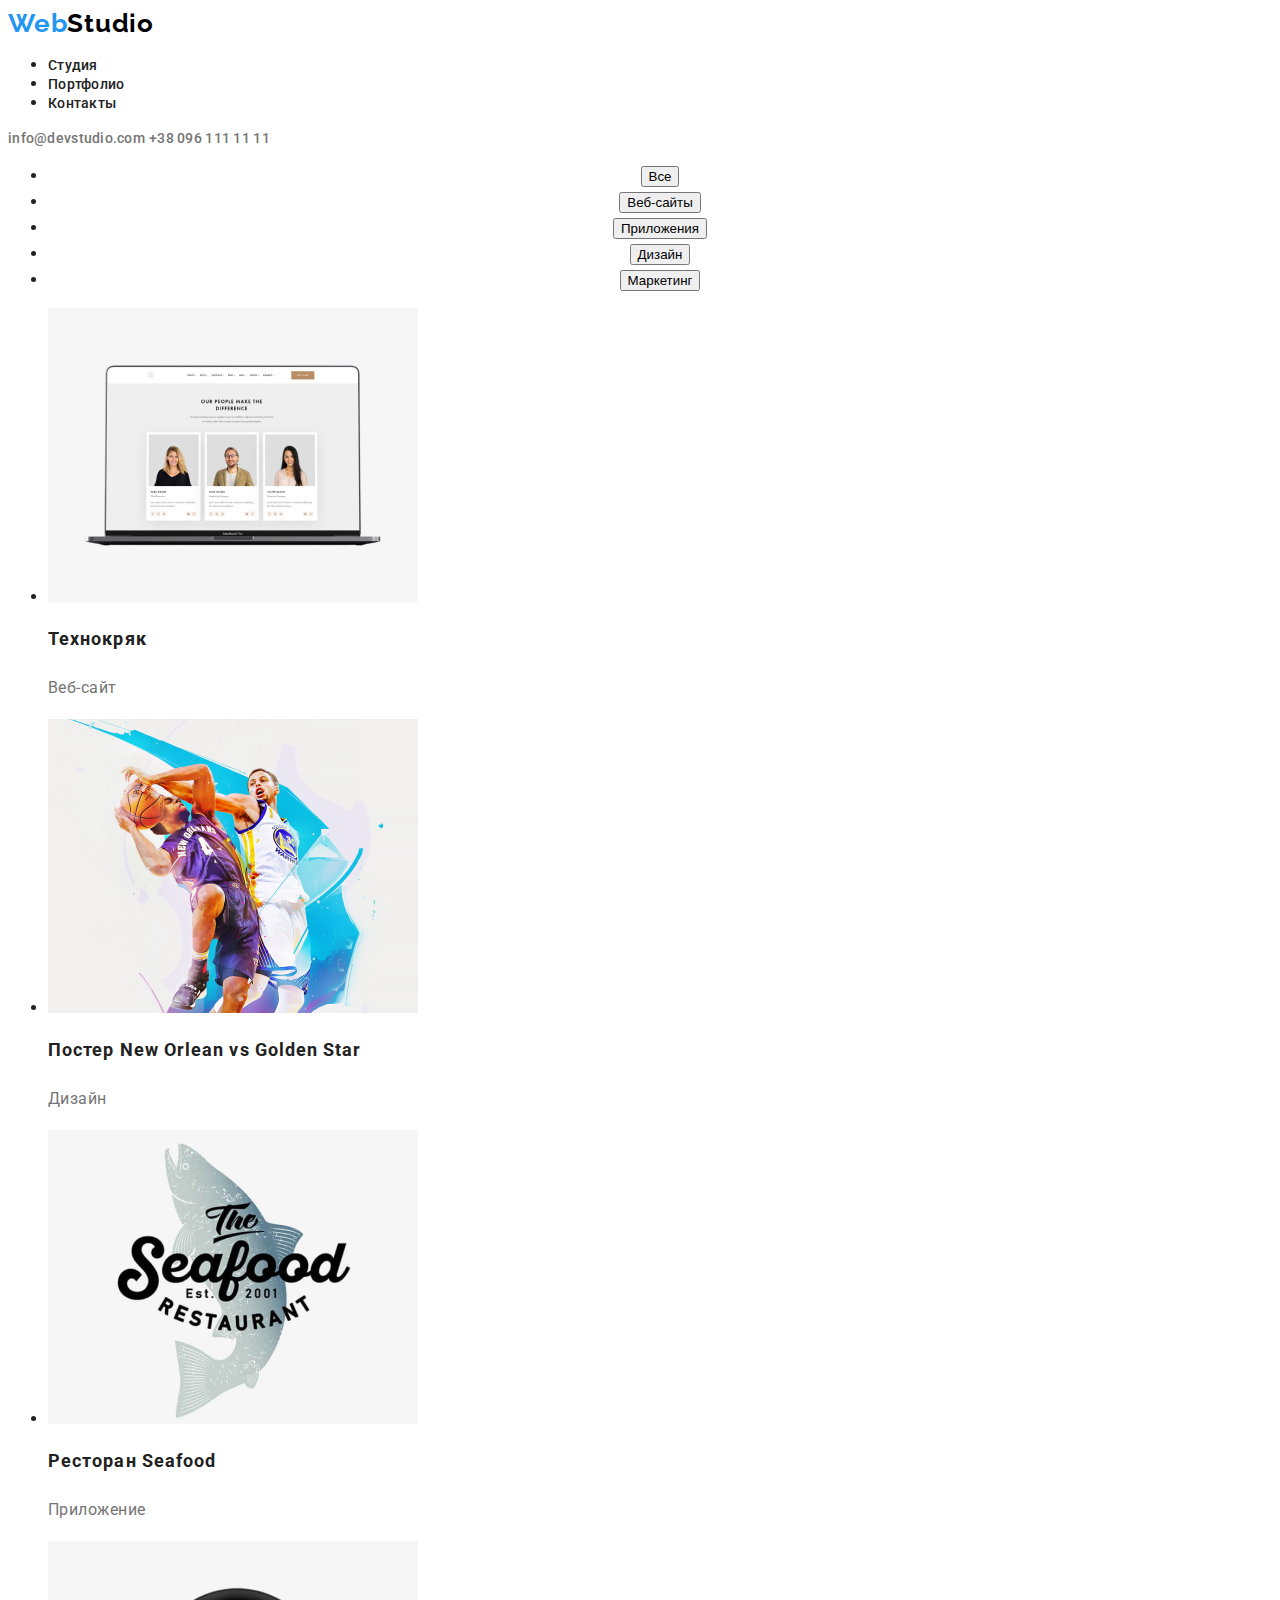
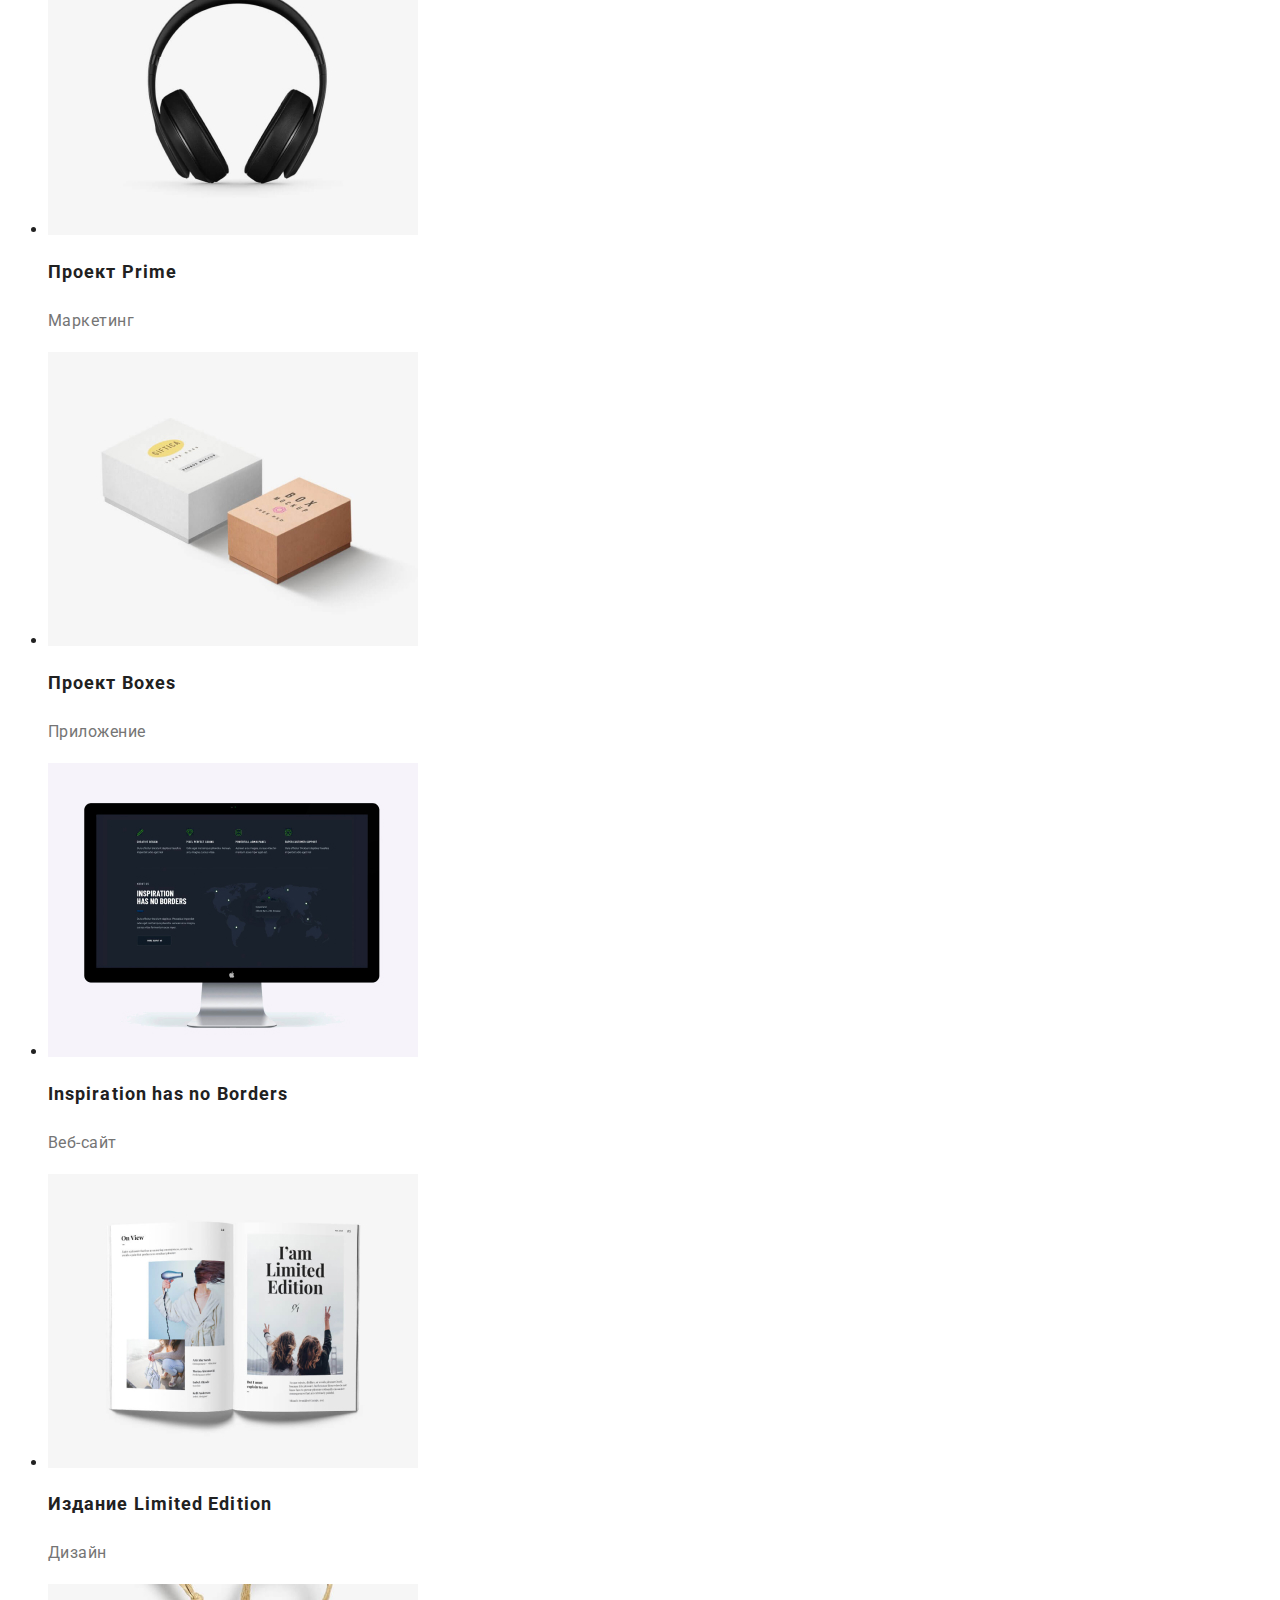
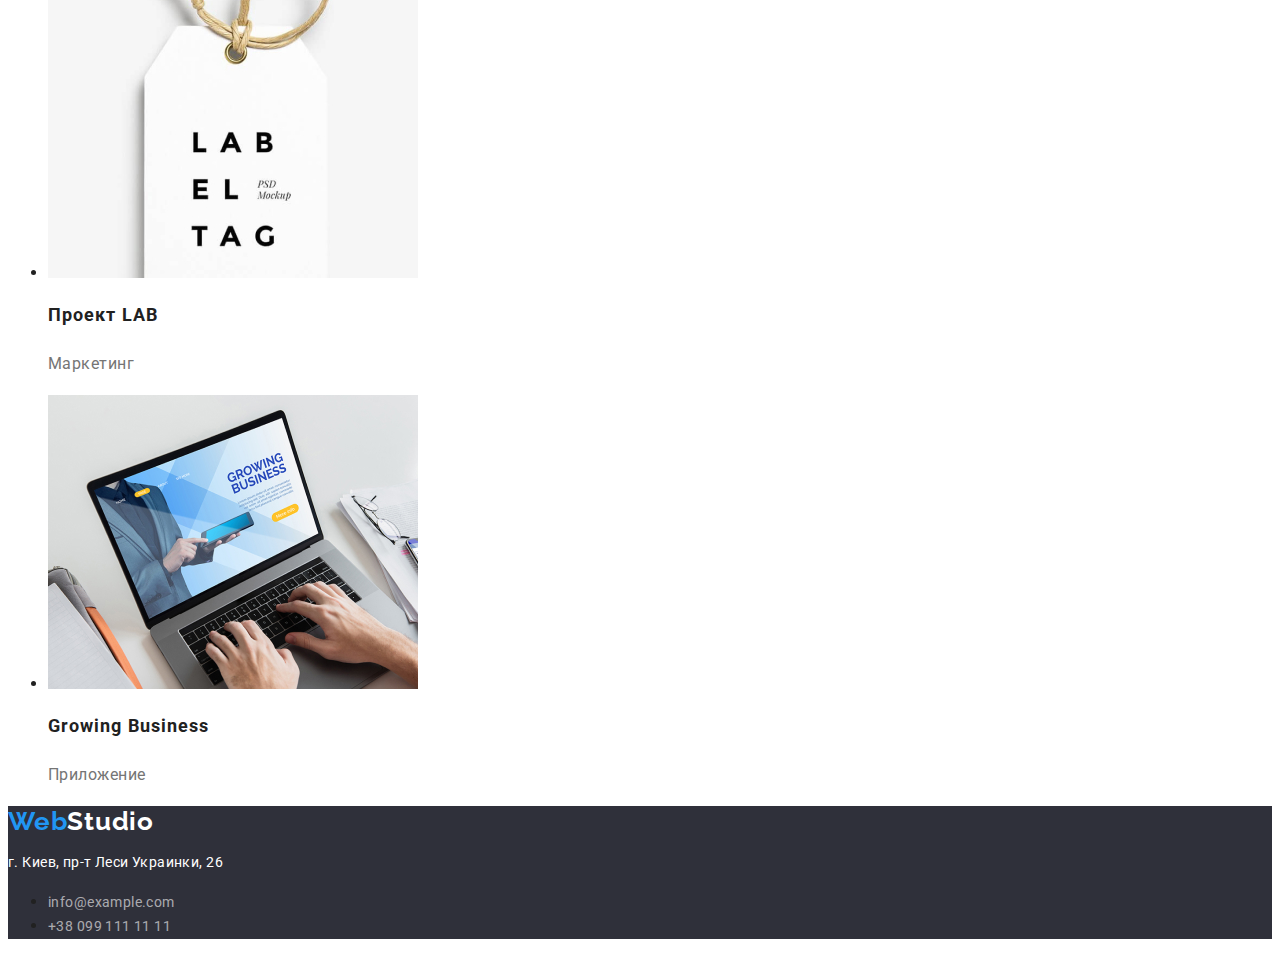
==== commit ed10826e: "the end" ====
--- a/portfolio.html
+++ b/portfolio.html
@@ -74,7 +74,7 @@
         </li>
         <li class="work-examples-item">
             <img class="work-examples-img" src="./imagens/portfolio/comp6.jpg" alt="экран компьютера" width="370" height="294">
-            <h2 class="work-examples-title">Inspiration has no Borders</h2>
+            <h2 class="work-examples-title" lang="en">Inspiration has no Borders</h2>
             <p class="work-examples-text">Веб-сайт</p>
         </li>
         <li class="work-examples-item">
@@ -89,7 +89,7 @@
         </li>
         <li class="work-examples-item">
             <img class="work-examples-img" src="./imagens/portfolio/laptop9.jpg" alt="печатает на клавиатуре ноутбука" width="370" height="294">
-            <h2 class="work-examples-title">Growing Business</h2>
+            <h2 class="work-examples-title" lang="en">Growing Business</h2>
             <p class="work-examples-text">Приложение</p>
         </li>
     </ul>
@@ -97,7 +97,7 @@
 
  <!--Подвал-->
  <footer class="footer">
-    <a class="logo" href="#"><span class="logo-accent">Web</span>Studio</a>
+    <a class="logo-footer" href="#"><span class="logo-accent">Web</span>Studio</a>
     <address class="footer-contact">
             <p class="address">г. Киев, пр-т Леси Украинки, 26</p>
         <ul>
--- a/css/style.css
+++ b/css/style.css
@@ -25,23 +25,24 @@
     overflow: hidden;
   }
   
-  .logo{   
+.logo-accent{
+    color: #2196F3;
+  }
+
+  /* =====================END COMPONENTS======================*/
+
+   /* =======================HEADER=========================*/
+
+   .logo{   
     font-family: var(--secondary-font);
     font-weight: bold;
     font-size: 26px;
     line-height: 1.19;
     letter-spacing: 0.03em;
     color:#000000;
-  }
-
-.logo-accent{
-    color: #2196F3;
-  }
-  /* =====================END COMPONENTS======================*/
-
-   /* =======================HEADER=========================*/
-
-  
+    text-decoration: none;
+  }
+
 .navigation-menu-link{
    font-size: 14px;
    font-weight: 500;
@@ -49,6 +50,7 @@
    letter-spacing: 0.02em;
    text-align: left;
    color: var(--accent-color);
+   text-decoration: none;
 }
 
 .navigation-menu-link:hover,
@@ -70,6 +72,7 @@
    letter-spacing: 0.02em;
    text-align: left;
    color: var(--secondary-color);
+   text-decoration: none;
   }
 
    /* =====================END HEADER======================*/
@@ -122,7 +125,7 @@
 .section-advantages-text{
   font-weight: normal;
   font-size: 14px;
-  line-height: 1.71
+  line-height: 1.71;
   letter-spacing: 0.03em;
   color: var(--secondary-color);  
 }
@@ -169,6 +172,17 @@
   line-height: 1.71;
   letter-spacing: 0.03em;
   color: rgba(255, 255, 255, 0.6);
+  text-decoration: none;
+}
+
+.logo-footer{
+  font-family: var(--secondary-font);
+  font-weight: bold;
+  font-size: 26px;
+  line-height: 1.19;
+  letter-spacing: 0.03em;
+  color:#FFFFFF;
+  text-decoration: none;
 }
 
 /* ========================END FOOTER======================*/
@@ -180,6 +194,7 @@
 }
 
 .button-item{
+  font-family: var(--main-font);
   font-weight: 500;
   font-size: 16px;
   line-height: 1.62;
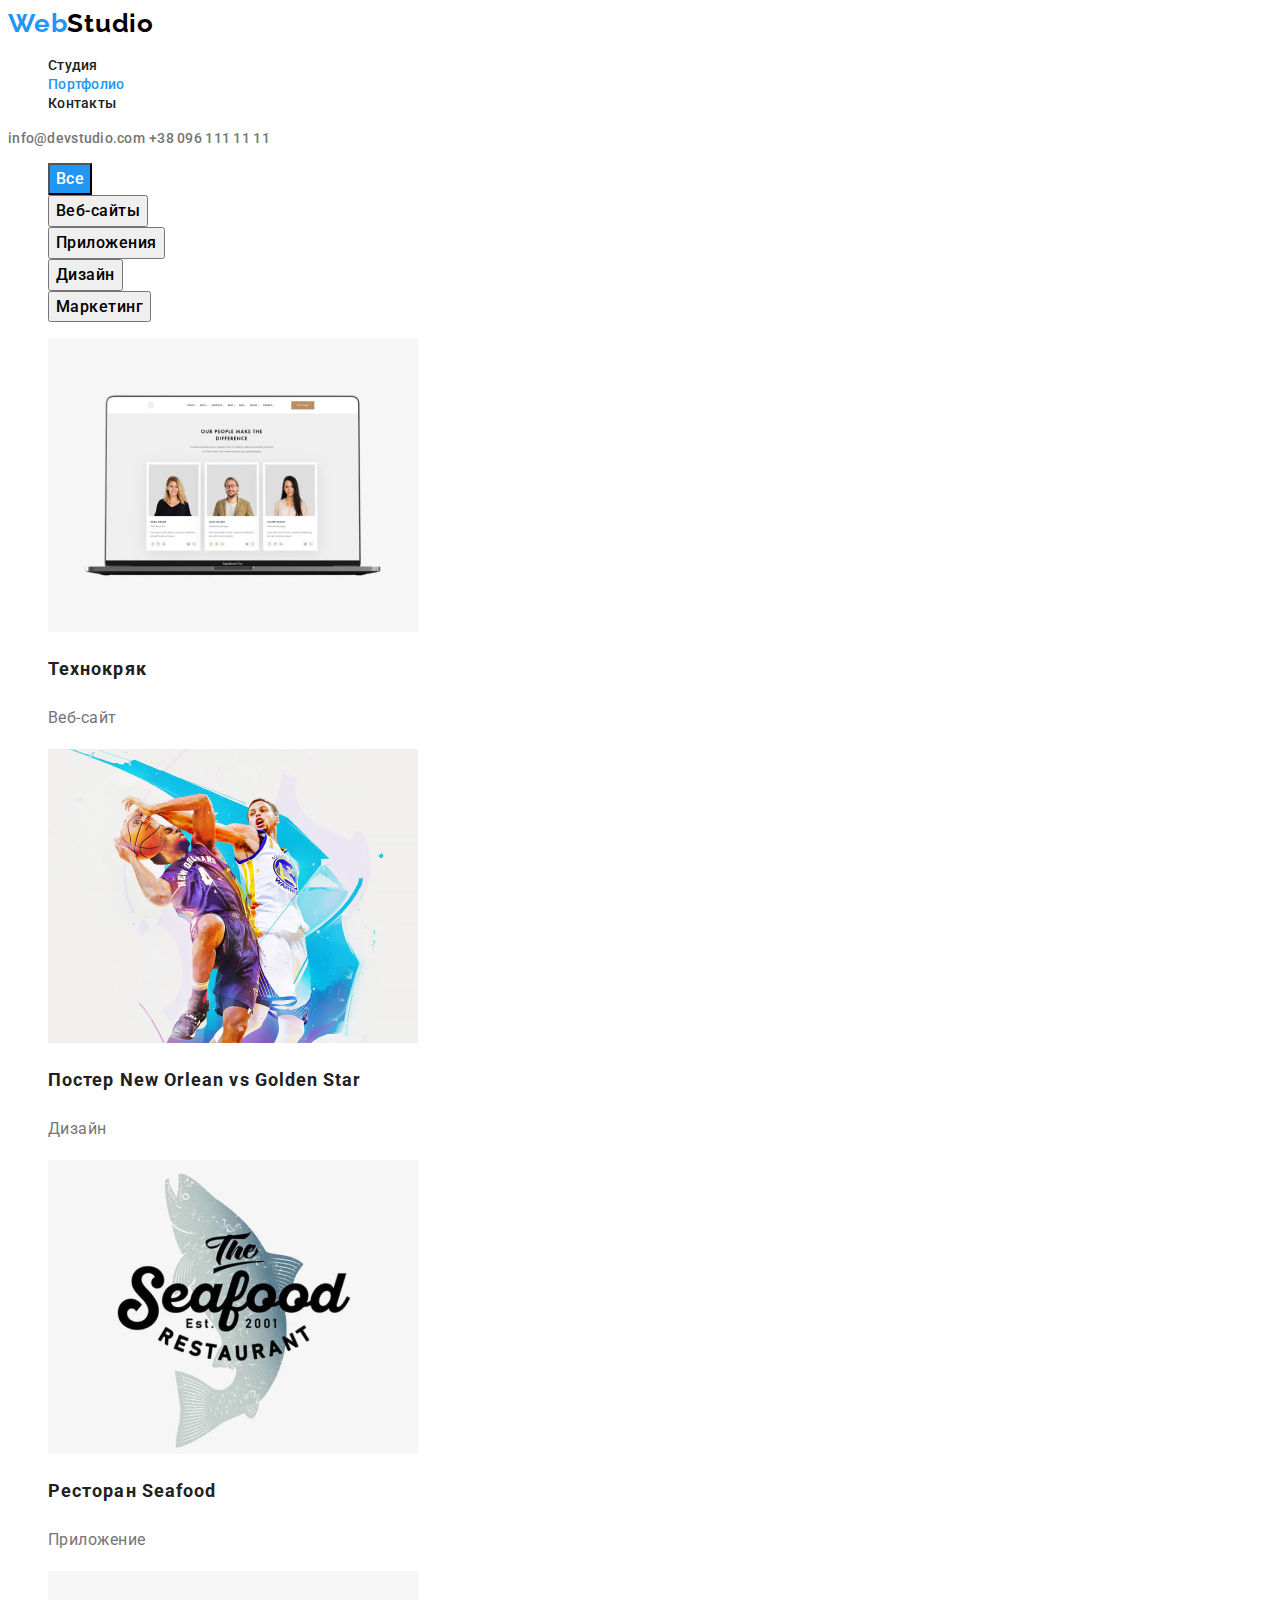
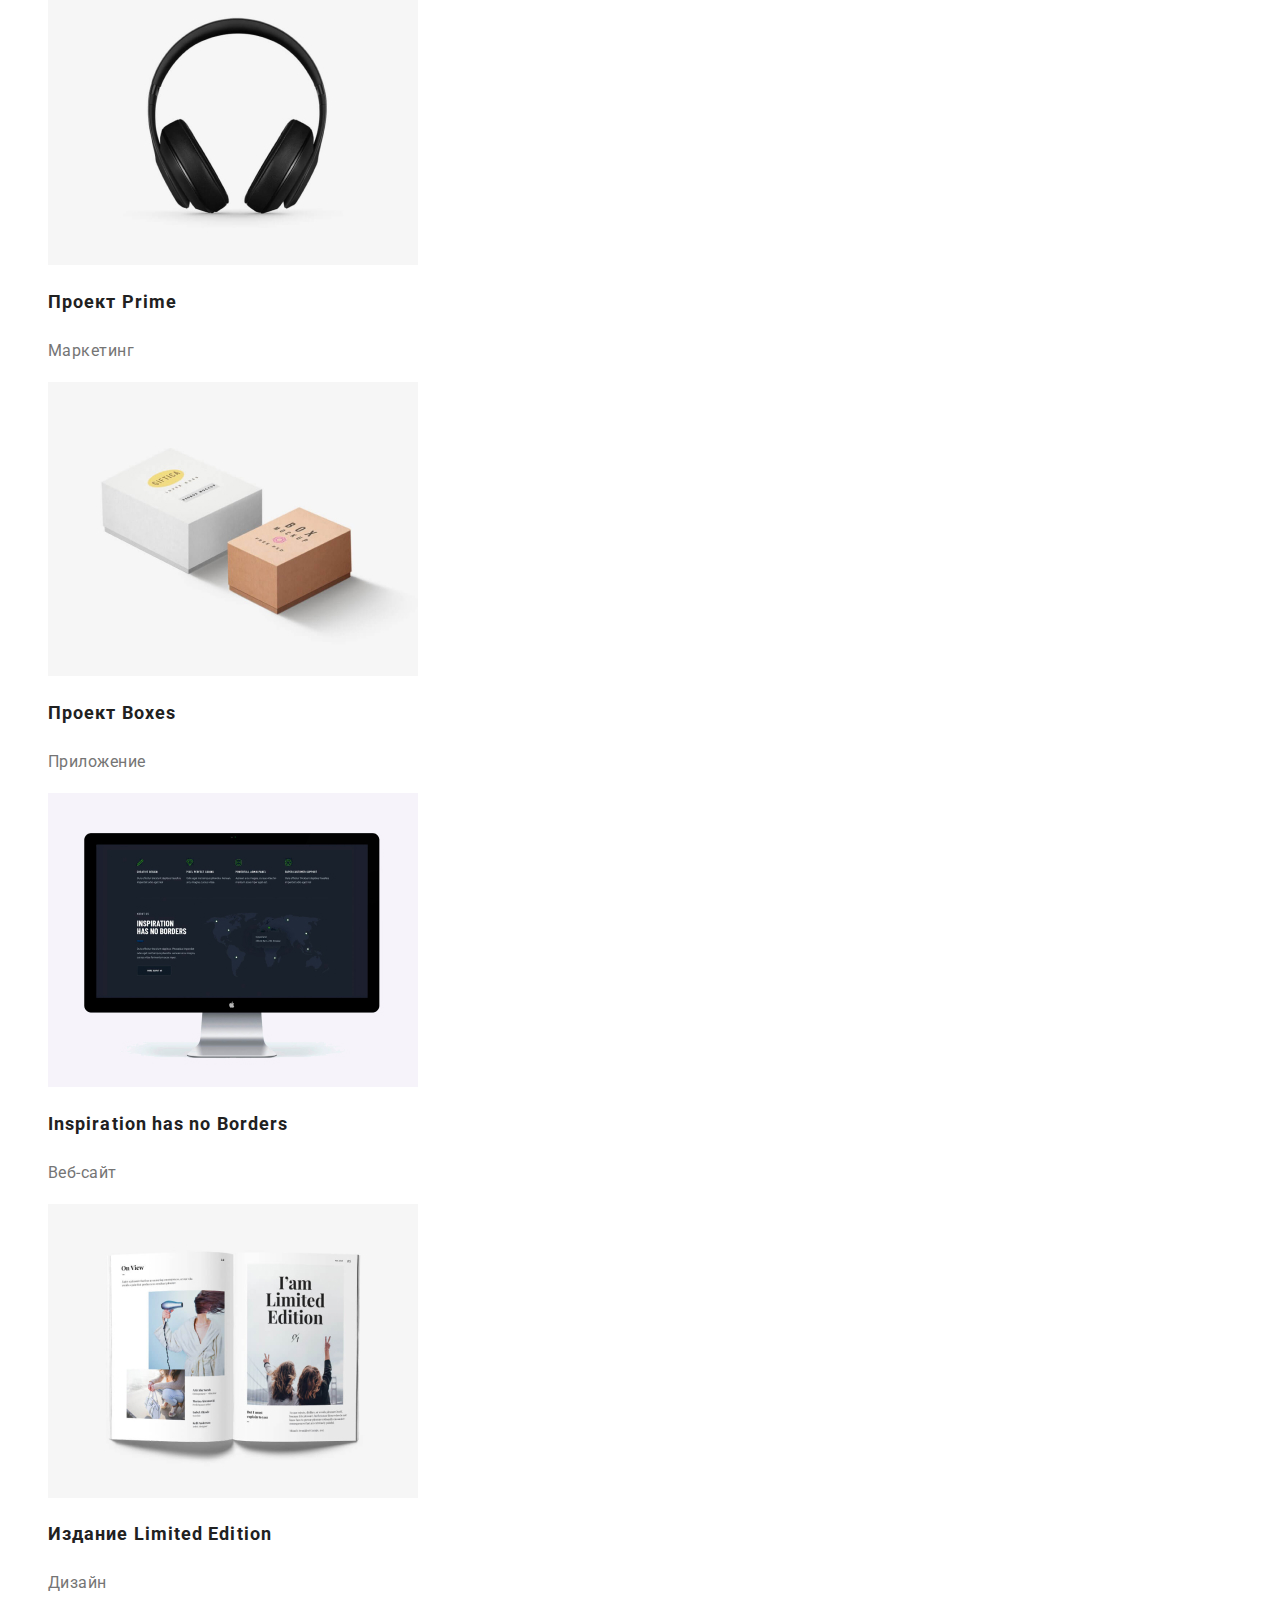
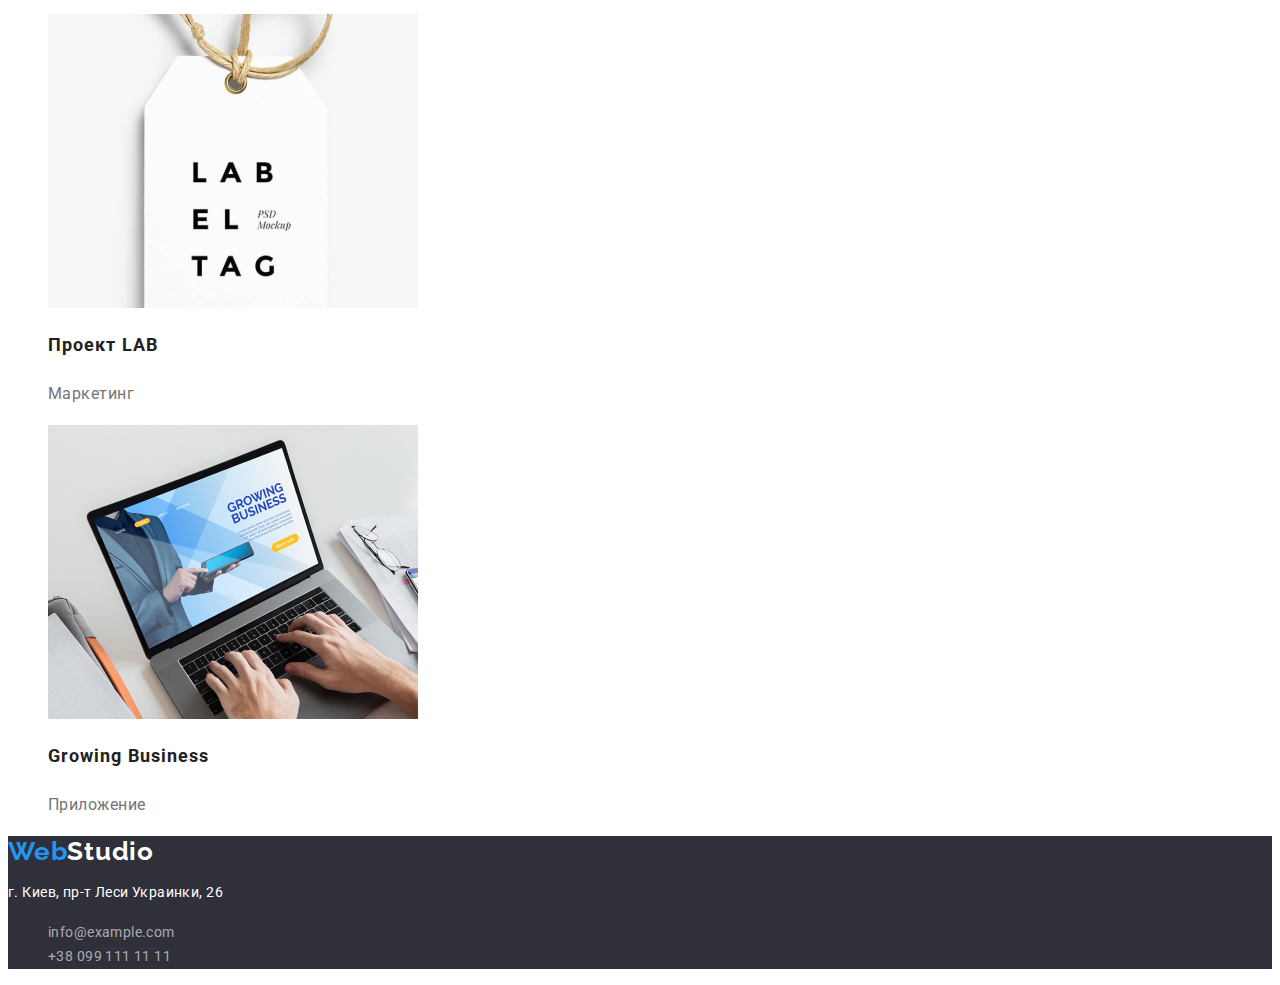
==== commit 28bfea1e: "TheEnd" ====
--- a/portfolio.html
+++ b/portfolio.html
@@ -20,7 +20,7 @@
                 <a class="navigation-menu-link" href="./index.html">Студия</a>
             </li>
             <li class="navigation-menu-item">
-                <a class="navigation-menu-link" href="./portfolio.html">Портфолио</a>
+                <a class="navigation-menu-link is-current" href="./portfolio.html">Портфолио</a>
             </li>
             <li class="navigation-menu-item">
                 <a class="navigation-menu-link" href="#">Контакты</a>
@@ -39,11 +39,11 @@
         <h1 class="visually-hidden">Портфолио</h1>
     <!--Кнопки-->
         <ul class="buttons-list">
-            <li class="button-item"><button type="button">Все</button></li>
-            <li class="button-item"><button type="button">Веб-сайты</button></li>
-            <li class="button-item"><button type="button">Приложения</button></li>
-            <li class="button-item"><button type="button">Дизайн</button></li>
-            <li class="button-item"><button type="button">Маркетинг</button></li>
+            <li class="button-item"><button class="button-portfolio is-current" type="button">Все</button></li>
+            <li class="button-item"><button class="button-portfolio" type="button">Веб-сайты</button></li>
+            <li class="button-item"><button class="button-portfolio" type="button">Приложения</button></li>
+            <li class="button-item"><button class="button-portfolio" type="button">Дизайн</button></li>
+            <li class="button-item"><button class="button-portfolio" type="button">Маркетинг</button></li>
         </ul>
     <!--Наши работы(список картинок)-->
     <ul class="work-examples-list">
--- a/css/style.css
+++ b/css/style.css
@@ -8,6 +8,10 @@
 body{
   font-family: var(--main-font);
   color: var(--accent-color);
+}
+
+ul{
+  list-style: none;
 }
 
  /* =======================COMPONENTS=========================*/
@@ -29,6 +33,9 @@
     color: #2196F3;
   }
 
+  .navigation-menu-link.is-current{
+    color: #2196F3;
+  }
   /* =====================END COMPONENTS======================*/
 
    /* =======================HEADER=========================*/
@@ -187,19 +194,25 @@
 
 /* ========================END FOOTER======================*/
 /* ======================PORTFOLIO MAIN====================*/
-.button-item:hover,
-.button-item:focus{
+.button-portfolio:hover,
+.button-portfolio:focus{
   background-color: #2196F3;
   color: #FFFFFF;
 }
 
-.button-item{
+.button-portfolio.is-current{
+ background-color: #2196F3;
+  color: #FFFFFF;
+}
+
+.button-portfolio{
   font-family: var(--main-font);
   font-weight: 500;
   font-size: 16px;
   line-height: 1.62;
   text-align: center;
   letter-spacing: 0.03em;
+  text-decoration: none;
 }
 
 .work-examples-title{
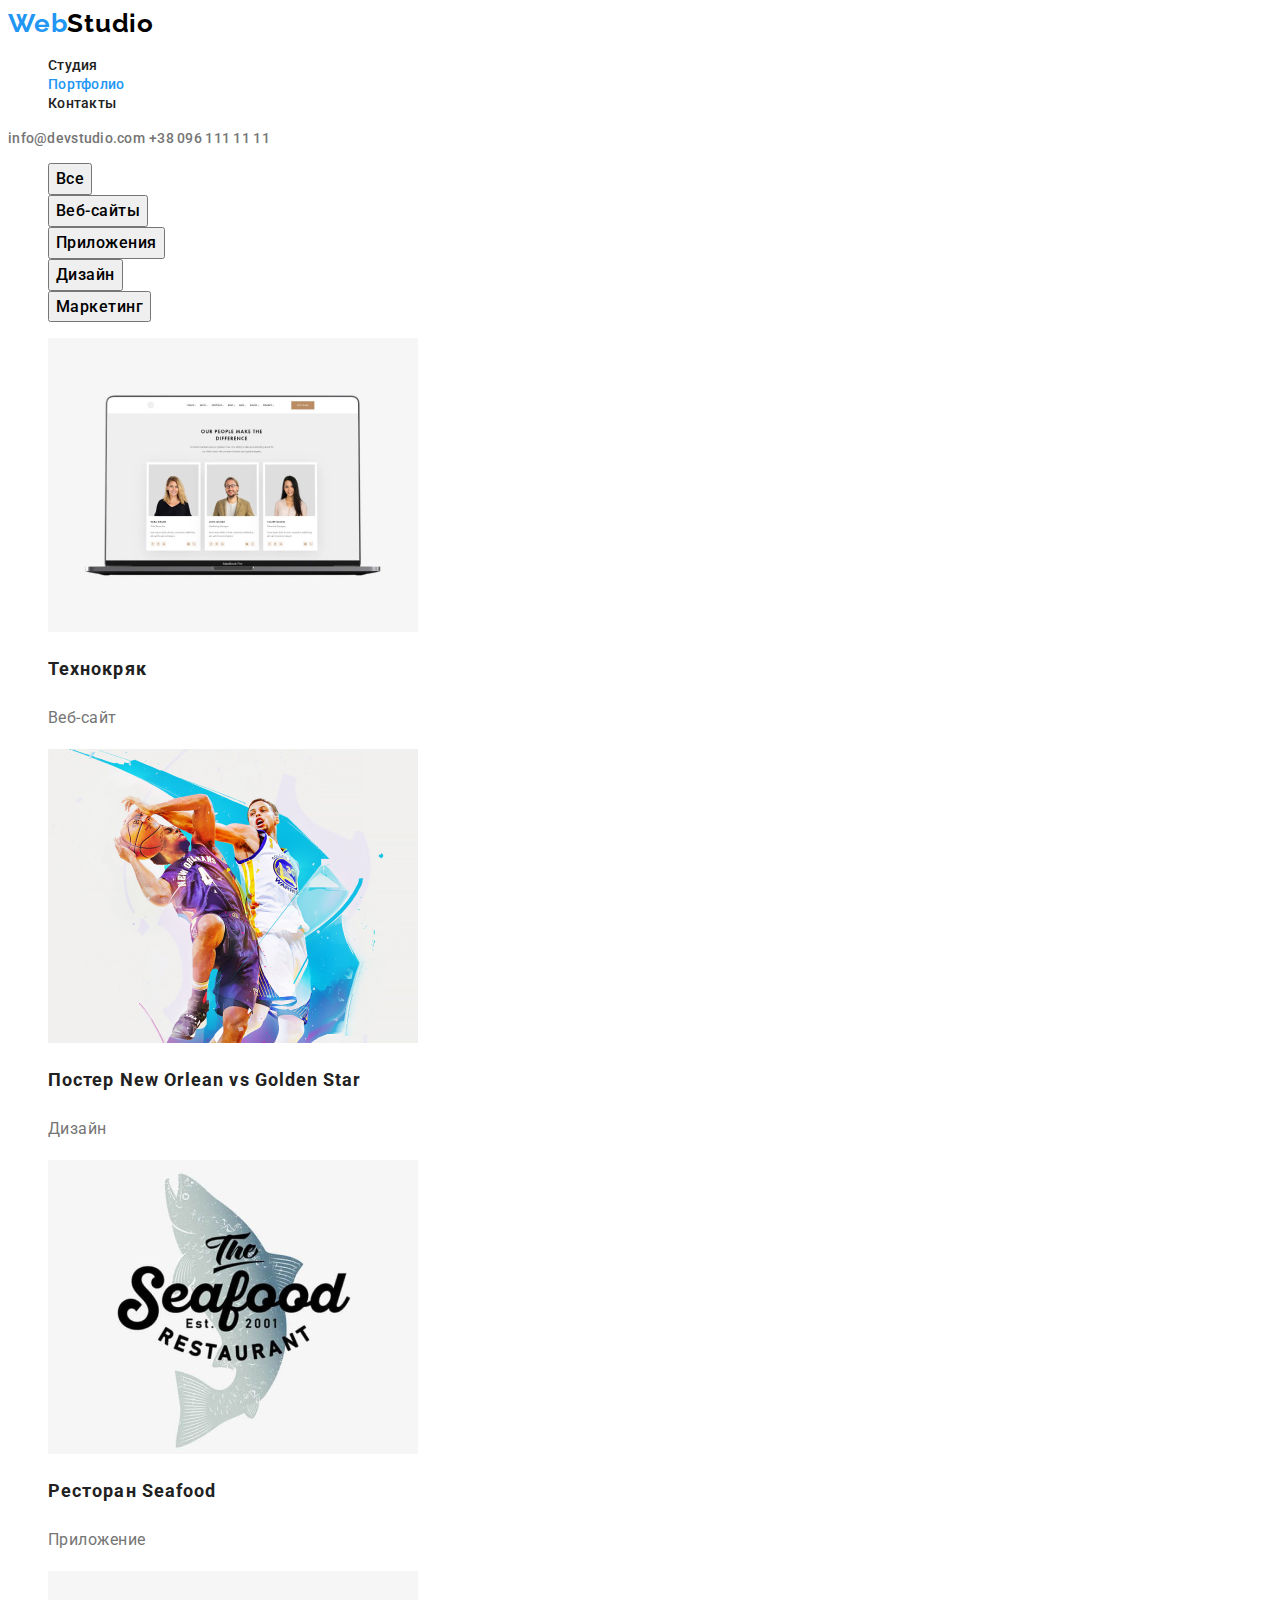
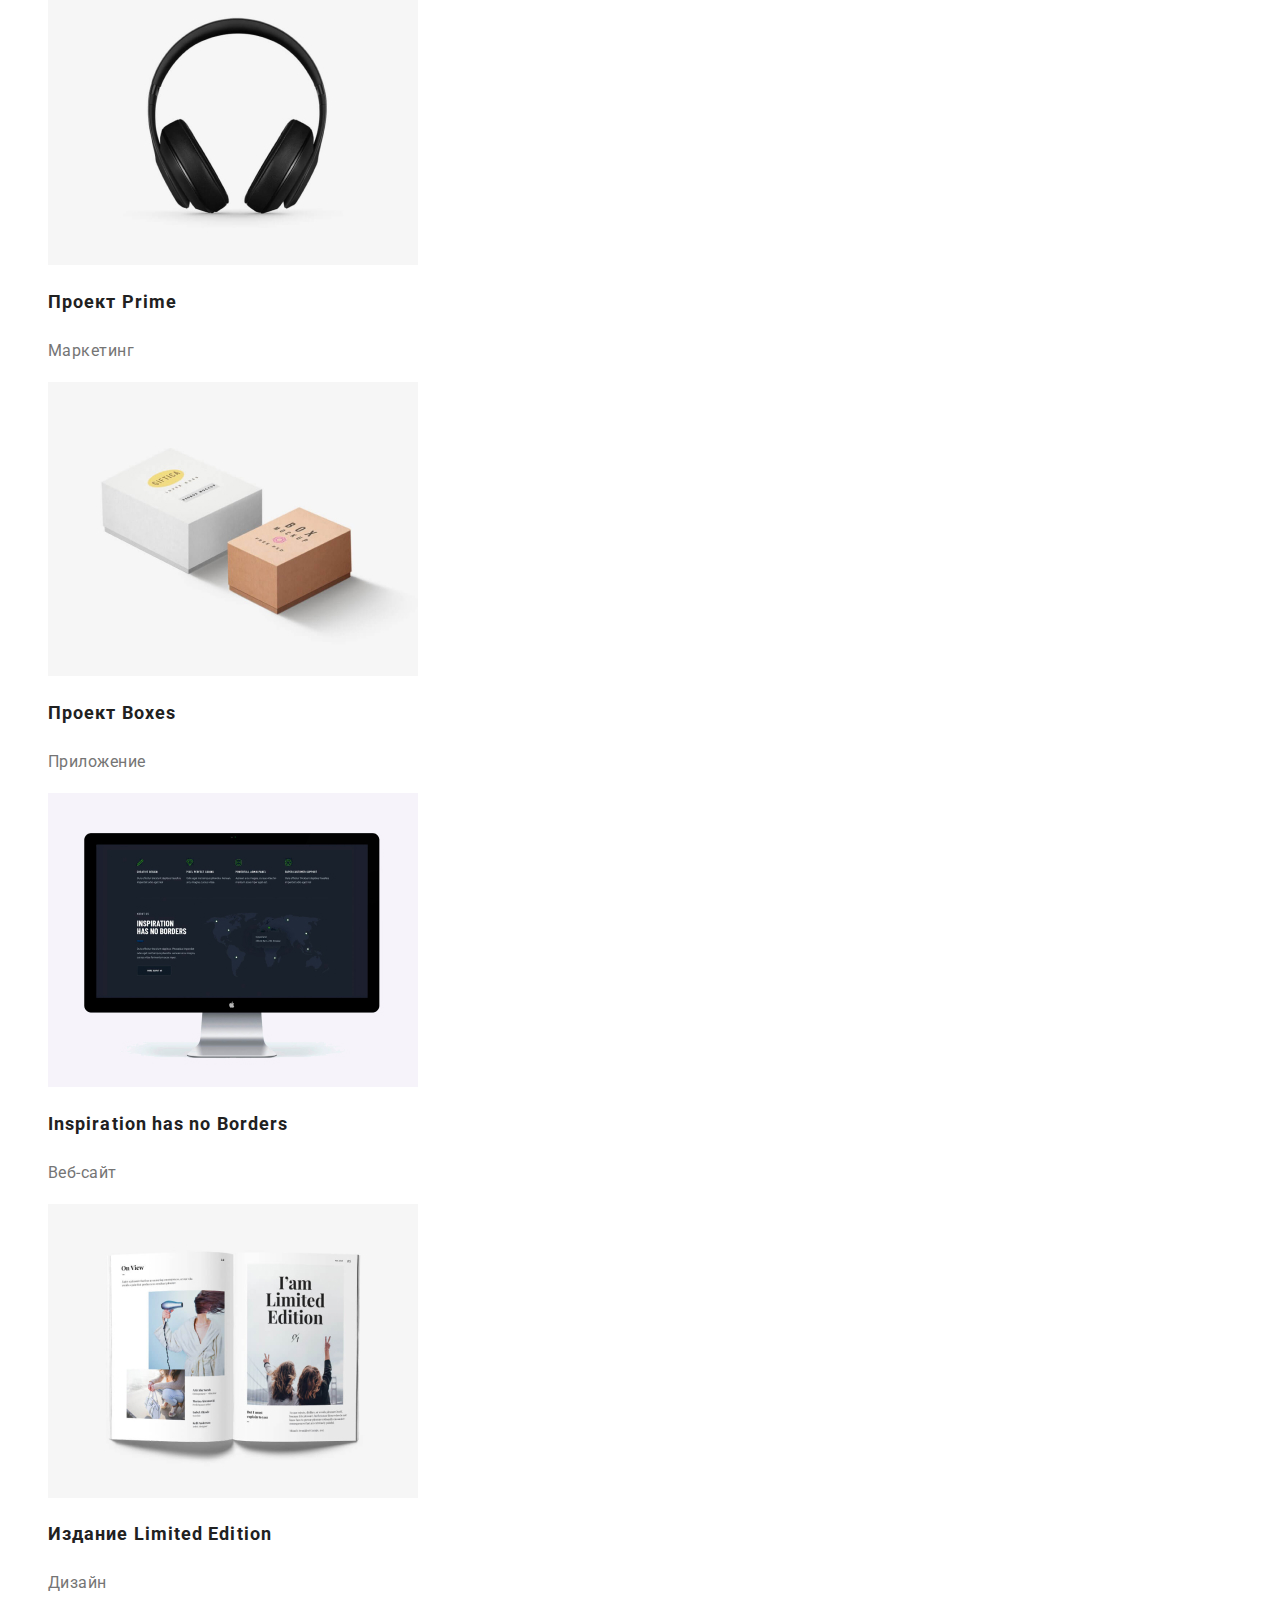
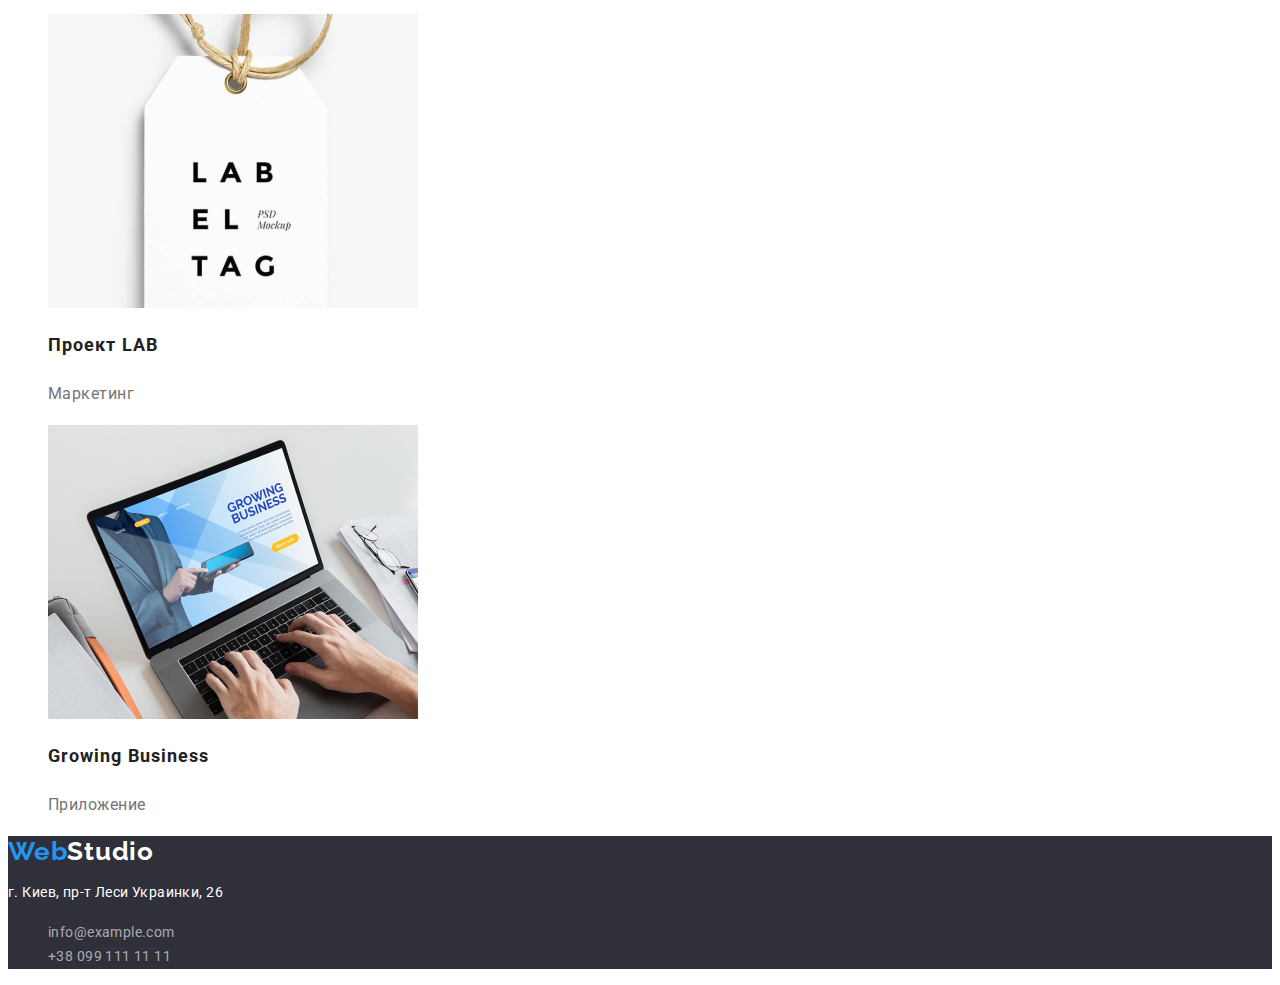
==== commit 1c78ba8f: "finish" ====
--- a/portfolio.html
+++ b/portfolio.html
@@ -39,7 +39,7 @@
         <h1 class="visually-hidden">Портфолио</h1>
     <!--Кнопки-->
         <ul class="buttons-list">
-            <li class="button-item"><button class="button-portfolio is-current" type="button">Все</button></li>
+            <li class="button-item"><button class="button-portfolio" type="button">Все</button></li>
             <li class="button-item"><button class="button-portfolio" type="button">Веб-сайты</button></li>
             <li class="button-item"><button class="button-portfolio" type="button">Приложения</button></li>
             <li class="button-item"><button class="button-portfolio" type="button">Дизайн</button></li>
--- a/css/style.css
+++ b/css/style.css
@@ -200,10 +200,6 @@
   color: #FFFFFF;
 }
 
-.button-portfolio.is-current{
- background-color: #2196F3;
-  color: #FFFFFF;
-}
 
 .button-portfolio{
   font-family: var(--main-font);
